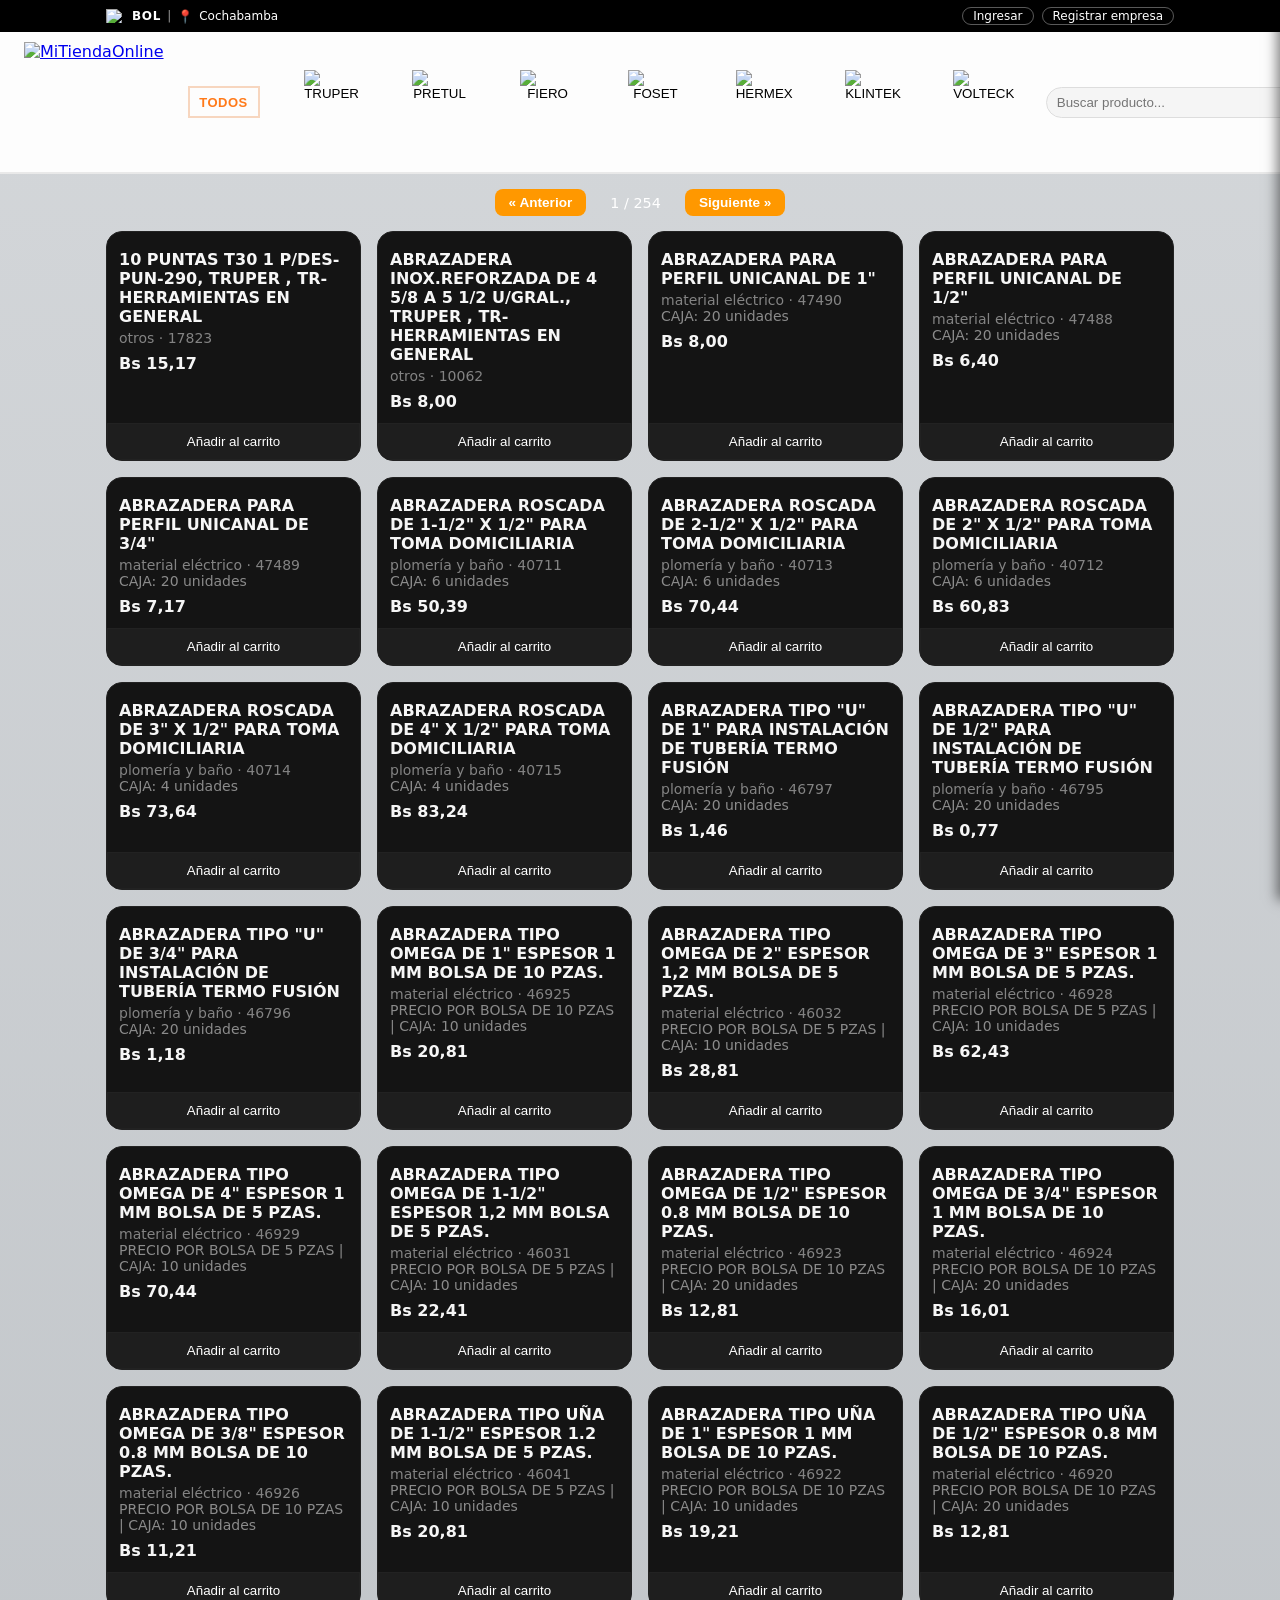
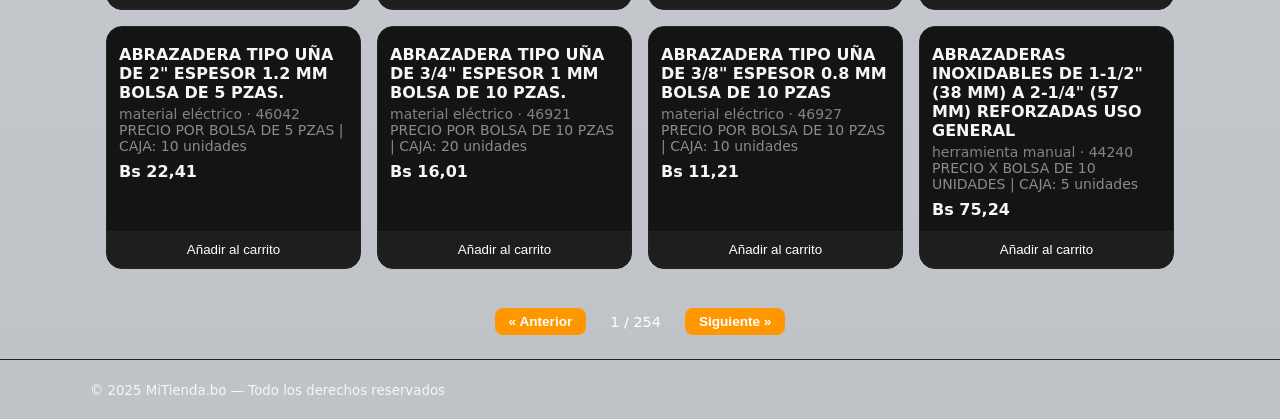
==== index.html @ e1d3b7d8 "Subida inicial sin inventario de fotos" ====
<!DOCTYPE html>
<html lang="es">
<head>
  <meta charset="utf-8" />
  <meta name="viewport" content="width=device-width, initial-scale=1" />
  <title>Tienda Bolivia — Prendas</title>
  <meta name="description" content="Vende tus prendas en Bolivia con pago por QR." />
<link rel="stylesheet" href="styles.css" />

<!-- Leaflet CSS & JS (antes que app.js) -->
<link
  rel="stylesheet"
  href="https://unpkg.com/leaflet@1.9.4/dist/leaflet.css"
/>
<script
  src="https://unpkg.com/leaflet@1.9.4/dist/leaflet.js"
  defer
></script>

<!-- QR primero, luego tu app -->
<script src="https://cdn.jsdelivr.net/npm/qrcodejs2@0.0.2/qrcode.min.js" defer></script>

<script src="productos.js" defer></script>

<script src="app.js" defer></script>

</head>
<body>
<!-- ========== MODAL DE PRODUCTO ========== -->
<dialog id="productModal" class="modal product-modal">
  <form method="dialog" class="product-detail">

    <!-- GALERÍA (IZQUIERDA) -->
    <div class="gallery">
      <button type="button" class="nav prev" id="gPrev">‹</button>
      <img id="gMain" src="" alt="Producto">
      <button type="button" class="nav next" id="gNext">›</button>
      <div id="gThumbs" class="thumbs"></div>
    </div>

    <!-- METADATA (DERECHA) -->
    <div class="meta">
      <h3 id="pdTitle"></h3>
      <div class="pd-price" id="pdPrice"></div>
      <p class="pd-desc" id="pdDesc"></p>

      <!-- AQUI IRÁ EL TEXTO DE LA FICHA (JSON) -->
      <div id="pdSpecs" class="pd-specs"></div>

      <!-- Botón oculto de ficha PDF -->
      <div id="pdDatasheetRow" class="datasheet-row" style="display:none !important;">
        <button id="pdDatasheet" class="btn" type="button" style="display:none !important;">
          Ver ficha técnica (PDF)
        </button>
      </div>

      <div class="cta-row">
        <button id="pdAdd" type="button" class="btn">Añadir al carrito</button>
        <button class="btn outline">Cerrar</button>
      </div>
    </div>

  </form>
</dialog>

<!-- ================================================================ -->

   <!-- BARRA NEGRA SUPERIOR TIPO NEW BALANCE -->
    <div class="promo-bar">
    <div class="promo-inner">
      <div class="promo-left">
        <img src="img/bo.png" alt="Bandera de Bolivia" class="promo-flag-header">
        <span class="promo-country">BOL</span>
        <span class="promo-separator">|</span>
        <span class="promo-icon">📍</span>
        <span class="promo-location">Cochabamba</span>
      </div>

      <!-- NUEVO: controles de sesión para empresas -->
      <div class="promo-right">
        <a href="login.html" class="promo-link" id="promoLoginLink">Ingresar</a>
        <a href="registro_empresa.html" class="promo-link" id="promoRegisterLink">Registrar empresa</a>
        <button type="button" class="promo-link" id="promoLogoutBtn" style="display:none;">
          Cerrar sesión
        </button>
      </div>
    </div>
  </div>


<header class="topbar">
  <div class="wrap header-main">
    <!-- LOGO IZQUIERDA -->
    <a href="inicio.html" class="brand-logo">
  <img src="img/logos/logo_empresa.png" alt="MiTiendaOnline">
</a>


    <!-- FILA DE BOTONES: TODOS + MARCAS (CENTRO) -->
    <nav class="brand-row" aria-label="Filtrar por marca">
      <button class="brand-badge is-active" data-brand="">TODOS</button>

      <button class="brand-badge" data-brand="truper">
        <img src="img/logos/brand_truper.png" alt="TRUPER">
      </button>
      <button class="brand-badge" data-brand="pretul">
        <img src="img/logos/brand_pretul.png" alt="PRETUL">
      </button>
      <button class="brand-badge" data-brand="fiero">
        <img src="img/logos/brand_fiero.png" alt="FIERO">
      </button>
      <button class="brand-badge" data-brand="foset">
        <img src="img/logos/brand_foset.png" alt="FOSET">
      </button>
      <button class="brand-badge" data-brand="hermex">
        <img src="img/logos/brand_hermex.png" alt="HERMEX">
      </button>
      <button class="brand-badge" data-brand="klintek">
        <img src="img/logos/brand_klintek.png" alt="KLINTEK">
      </button>
      <button class="brand-badge" data-brand="volteck">
        <img src="img/logos/brand_volteck.png" alt="VOLTECK">
      </button>
    </nav>

    <!-- BUSCADOR + CARRITO DERECHA -->
    <div class="actions">
      <input
        id="search"
        type="search"
        placeholder="Buscar producto..."
        aria-label="Buscar producto"
      />
      <button id="cartBtn" class="cart-btn" aria-label="Abrir carrito">
        🛒 <span id="cartCount">0</span>
      </button>
    </div>
  </div>

  <!-- Botón móvil para abrir las marcas (lo dejamos igual) -->
  <div class="brand-mobile">
    <button
      id="brandToggle"
      class="brand-toggle"
      aria-haspopup="dialog"
      aria-controls="brandSheet"
    >
      Marcas
    </button>
  </div>
</header>








  <main class="wrap">
    <!--<section class="filters">
  <select id="filterCategory">
  <option value="">Categorías</option>
  <option value="material eléctrico">Material eléctrico</option>
  <option value="plomería y baño">Plomería y baño</option>
  <option value="cerrajería">Cerrajería</option>
  <option value="limpieza">Limpieza</option>
  <option value="herramienta manual">Herramienta manual</option>
  <option value="corte y abrasivos">Corte y abrasivos</option>
  <option value="automotriz">Automotriz</option>
  <option value="jardinería">Jardinería</option>
  <option value="pesca">Pesca</option>
  <option value="ropa">Ropa</option>
  <option value="seguridad industrial">Seguridad industrial</option>
  <option value="cajas y organizadores">Cajas y organizadores</option>
  <option value="otros">Otros</option>
</select>





  <select id="filterSort">
    <option value="pop">Más populares</option>
    <option value="price-asc">Precio: bajo a alto</option>
    <option value="price-desc">Precio: alto a bajo</option>
  </select>

  <button id="btnPromos" class="promo-btn">Ofertas limitadas</button>
</section>-->

<!-- PAGINACIÓN -->
<div class="pager">
  <button id="prevPage" type="button" class="btn tiny">&laquo; Anterior</button>
  <span id="pageInfo" class="pager-info">1 / 1</span>
  <button id="nextPage" type="button" class="btn tiny">Siguiente &raquo;</button>
</div>
<!-- FIN PAGINACIÓN -->

    <section id="grid" class="grid" aria-live="polite" aria-busy="false"><!-- JS render --></section>
  </main>

<!-- PAGINACIÓN INFERIOR -->
<div class="pager bottom-pager">
  <button id="prevPageBottom" type="button" class="btn tiny">&laquo; Anterior</button>
  <span id="pageInfoBottom" class="pager-info">1 / 1</span>
  <button id="nextPageBottom" type="button" class="btn tiny">Siguiente &raquo;</button>
</div>


  <!-- Carrito -->
  <aside id="cartPanel" class="cart" aria-hidden="true">
    <div class="cart-header">
      <h2>Tu carrito</h2>
      <button id="closeCart" aria-label="Cerrar carrito">✕</button>
    </div>
    <div id="cartItems" class="cart-items"></div>
    <div class="cart-footer">
      <div class="total">
        <span>Total</span>
        <strong id="cartTotal">Bs 0.00</strong>
      </div>
      <button id="checkoutBtn" class="btn">Continuar</button>
    </div>
  </aside>

  <!-- Modal de Detalle de Producto -->
<dialog id="checkoutModal" class="modal">
  <form method="dialog" class="checkout" id="checkoutForm">
    <h3>Datos de envío</h3>

    <div class="grid2">
      <label>Nombre
        <input id="c_name" placeholder="Juan" />
      </label>
      <label>Apellidos
        <input id="c_lastname" placeholder="Gonzales Pinto" />
      </label>
    </div>

    <div class="grid2">
      <label>Departamento
        <select id="c_city">
          <option value="La Paz">La Paz</option>
          <option value="Cochabamba">Cochabamba</option>
          <option value="Santa Cruz">Santa Cruz</option>
          <option value="Oruro">Oruro</option>
          <option value="Potosí">Potosí</option>
          <option value="Chuquisaca">Chuquisaca</option>
        </select>
      </label>
      <label>Tipo de vivienda
        <select id="c_type">
          <option value="Casa">Casa</option>
          <option value="Departamento">Departamento</option>
        </select>
      </label>
    </div>

    <div class="grid2">
      <label>Número / Piso / Referencia
        <input id="c_number" placeholder="Ej: Casa 12 o Piso 3" />
      </label>
      <label>Teléfono (WhatsApp)
        <input id="c_phone" placeholder="Ej: 76543210" />
      </label>
    </div>

    <label>Dirección detallada
      <input id="c_address" placeholder="Ej: Calle Sucre 123, Zona Central" />
    </label>

    <label>Notas adicionales
      <textarea id="c_notes" rows="2" placeholder="Referencia, horario, etc."></textarea>
    </label>

    <h3>Entrega y pago</h3>

<div class="pay-grid">
  <!-- Cuadro 1: Mapa -->
  <div class="pay-card">
    <div class="pay-card-header">
      <strong>Ubicación</strong>
      <button id="useMyLocation" type="button" class="btn tiny">📍 Usar mi ubicación</button>
    </div>
    <div id="map" class="map-box"></div>
    <small class="muted">Mueve el marcador para ajustar tu ubicación.</small>
  </div>

  <!-- Cuadro 2: QR -->
    <div class="pay-card">
    <div class="pay-card-header">
      <strong>Pago por QR</strong>
    </div>
    <div id="qrcode" class="qrcode center"></div>

    <!-- Total original (se mantiene) -->
    <div class="total confirm">
      <span>Total a pagar</span>
      <strong id="checkoutTotal">Bs 0.00</strong>
    </div>

    <!-- NUEVO: resumen de precios -->
    <div id="checkoutBreakdown" class="checkout-info">
      <div class="line">
        <span>Subtotal:</span>
        <span id="checkoutSubtotal">Bs 0.00</span>
      </div>
      <div class="line" id="checkoutDiscountRow" style="display:none;">
        <span>Descuento empresa:</span>
        <span id="checkoutDiscountText">—</span>
      </div>
      <div class="line total-final">
        <span>Total con descuento:</span>
        <span id="checkoutTotalFinal">Bs 0.00</span>
      </div>
    </div>
  </div>

</div>


    <div class="cta-row">
      <button id="sendWhatsApp" class="btn outline" type="button">Enviar comprobante por WhatsApp</button>
      <button id="closeCheckout" class="btn" type="button">Cerrar</button>
    </div>
  </form>
</dialog>


  <footer class="footer">
    <div class="wrap">
      <small>© 2025 MiTienda.bo — Todo los derechos reservados</small>
    </div>
  </footer>

<!-- Hoja móvil con las marcas -->
<div id="brandSheet" class="brand-sheet" aria-hidden="true">
  <div class="sheet-panel" role="dialog" aria-label="Filtrar por marcas">
    <div class="sheet-header">
      <strong>Marcas</strong>
      <button id="closeBrands" class="icon-btn" aria-label="Cerrar">✕</button>
    </div>

    <div class="sheet-brands">
      <button class="brand-badge is-active" data-brand="">Todos</button>
      <button class="brand-badge" data-brand="truper"><img src="img/logos/brand_truper.png" alt="TRUPER"></button>
      <button class="brand-badge" data-brand="pretul"><img src="img/logos/brand_pretul.png" alt="PRETUL"></button>
      <button class="brand-badge" data-brand="fiero"><img src="img/logos/brand_fiero.png" alt="FIERO"></button>
      <button class="brand-badge" data-brand="foset"><img src="img/logos/brand_foset.png" alt="FOSET"></button>
      <button class="brand-badge" data-brand="hermex"><img src="img/logos/brand_hermex.png" alt="HERMEX"></button>
      <button class="brand-badge" data-brand="klintek"><img src="img/logos/brand_klintek.png" alt="Klintek"></button>
      <button class="brand-badge" data-brand="volteck"><img src="img/logos/brand_volteck.png" alt="VOLTECK"></button>
    </div>

    <button id="closeBrands2" class="btn outline block">Cerrar</button>
  </div>
</div>


</body>
</html>
---- styles.css ----
:root{
  --bg:#0c0c0c; --fg:#f6f6f6; --muted:#b3b3b3; --card:#141414; --line:#222;
  --brand:#e11d48; --ok:#10b981;
}
*{box-sizing:border-box}
html,
body {
  margin: 0;
  padding: 0;
  font-family: Inter, system-ui, Segoe UI, Roboto, Arial, sans-serif;
  color: var(--fg);
}

body {
  background: linear-gradient(180deg, #D4D7DA, #BFC3C7);
}

img{max-width:100%;display:block}
.wrap{max-width:1100px;margin-inline:auto;padding:0 16px}

/* Topbar */
.topbar{position:sticky;top:0;background:#8e2a21;backdrop-filter:blur(8px);border-bottom:1px solid var(--line);z-index:30}
.topbar .wrap{display:flex;align-items:center;gap:16px;padding:12px 0}
/* ===== LOGO PRINCIPAL (MiTiendaOnline) ===== */
.logo {
  display: flex;
  align-items: center;
  justify-content: flex-start;   /* 👉 que se quede a la izquierda */
  height: 70px;
  padding: 4px 8px;
  margin-right: 24px;            /* 👉 espacio entre logo y botón "Todos" */
}

/* BARRA NEGRA SUPERIOR (tipo New Balance) */
.promo-bar{
  background:#000;
  color:#fff;
  width:100%;
}
/* Franja blanca tipo New Balance */
.main-header-bar {
  background: #ffffff;
  border-bottom: 1px solid rgba(0, 0, 0, 0.08);
}

.header-main {
  display: flex;
  align-items: center;
  justify-content: space-between;
  gap: 24px;
  padding: 8px 0;
}


.promo-inner{
  max-width:1100px;        /* igual ancho que el contenido */
  margin-inline:auto;
  padding:0 16px;          /* mismo padding lateral */
  height:32px;             /* grosor finito de la barra */
  display:flex;
  align-items:center;
  justify-content:flex-start; /* texto a la izquierda en escritorio */
  gap:8px;
  font-size:12px;
}

.promo-left{
  display:flex;
  align-items:center;
  gap:6px;
  margin-right: auto; /* NUEVO: empuja la derecha al borde */
}

.promo-right{
  display:flex;
  align-items:center;
  gap:10px;
  margin-left:auto; /* empuja a la derecha */
}

.promo-link{
  font-size:10px;
  text-decoration:none;
  color:#f5f5f5;
  border:1px solid rgba(255,255,255,0.4);
  padding:4px 10px;
  border-radius:999px;
  line-height:1;
  white-space:nowrap;
}

.promo-link:hover{
  background:#ffffff;
  color:#000000;
}

.promo-link-primary{
  background:#ffffff;
  color:#000000;
  font-weight:600;
}


/* banderita del header */
.promo-flag-header{
  width:20px;
  height:14px;
  object-fit:cover;
  display:block;
}

.promo-country{
  font-weight:600;
  letter-spacing:0.06em;
}

.promo-separator{
  opacity:0.6;
}

.promo-icon{
  font-size:13px;
}

.promo-location{
  font-weight:500;
}

/* En móvil centramos el contenido como NB */
@media (max-width:600px){
  .promo-inner{
    justify-content:space-between;
    gap:8px;
  }
}



/* En móvil, centramos el contenido */
@media (max-width:600px){
  .promo-inner{
    justify-content:center;
  }
}


.logo img {
  display: block;
  height: 40px;
  object-fit: contain;
}



/* efecto al pasar el mouse */
.logo img:hover {
  transform: scale(1.05);
  
}

/* ajuste responsive */
@media (max-width: 800px) {
  .logo {
    height: 56px;
  }
}
@media (max-width: 480px) {
  .logo {
    justify-content: center;
    height: 46px;
  }
}

.topbar .wrap {
  padding: 14px 0;
}

.actions input{background:var(--card);border:1px solid var(--line);color:var(--fg);padding:8px 10px;border-radius:8px}
.cart-btn{background:var(--card);border:1px solid var(--line);color:var(--fg);padding:8px 12px;border-radius:10px;cursor:pointer}

/* Filters */
.filters{display:flex;gap:12px;justify-content:flex-end;align-items:center;padding:16px 0}
.filters select{background:var(--card);border:1px solid var(--line);color:var(--fg);padding:8px 10px;border-radius:10px}
/* ===== Filtros responsive (móvil) ===== */
@media (max-width: 600px){
  .filters{
    flex-wrap: wrap;              /* deja que los filtros salten a otra línea */
    justify-content: space-between;
    padding-inline: 8px;
    gap: 8px;
  }

  /* Categorías: ocupa todo el ancho arriba */
  #filterCategory{
    flex: 1 1 100%;
  }

  /* Orden y Ofertas: mitad y mitad abajo */
  #filterSort{
    flex: 1 1 calc(50% - 4px);
  }

  .promo-btn{
    flex: 1 1 calc(50% - 4px);
    text-align: center;
  }
}


/* Grid */
.grid{display:grid;grid-template-columns:repeat(4,1fr);gap:16px;padding-bottom:24px}
.card{background:var(--card);border:1px solid var(--line);border-radius:16px;overflow:hidden;display:flex;flex-direction:column}
.card .info{padding:12px}
.card h3{margin:6px 0 4px;font-size:16px}
.card p{margin:0;color:var(--muted);font-size:14px}
.price{margin-top:8px;font-weight:800}
.card button{margin-top:auto;background:#1e1e1e;border:1px solid var(--line);padding:10px 12px;color:#fff;cursor:pointer}
.card button:hover{filter:brightness(1.1)}

/* Cart */
/* === PANEL DEL CARRITO MEJORADO === */
.cart{
  position: fixed;
  top: 0;                           /* 🔹 empieza arriba */
  right: 0;
  height: 100dvh;                   /* ocupa todo el alto visible */
  width: min(420px, 100%);
  background: #0f0f0f;
  border-left: 1px solid var(--line);
  transform: translateX(100%);
  transition: transform .25s ease;
  display: flex;
  flex-direction: column;
  z-index: 300;
  box-shadow: -3px 0 12px rgba(0,0,0,.5);
}

/* cuando está abierto */
.cart.open{
  transform: translateX(0);
}

/* cabecera del carrito (h2 + botón X) */
.cart-header{
  background: linear-gradient(
    135deg,
    #e2473c 0%,
    #cc3a2a 35%,
    #b63428 70%,
    #a12e25 100%
  );
  border-bottom: 1px solid var(--line);
  padding: 14px 18px;
  display: flex;
  align-items: center;
  justify-content: space-between;
  position: sticky;
  top: 0;
  z-index: 10;
}

/* botón cerrar X */
.cart-header button{
  background: none;
  border: none;
  color: #fff;
  font-size: 22px;
  cursor: pointer;
  line-height: 1;
  transition: color .2s ease;
}
.cart-header button:hover{ color: #e67b2e; }


.cart-items{flex:1;overflow:auto;padding:12px;display:flex;flex-direction:column;gap:12px}
.item{display:grid;grid-template-columns:64px 1fr auto;gap:12px;align-items:center;background:#121212;border:1px solid var(--line);border-radius:12px;padding:8px}
.item img{width:64px;height:64px;object-fit:cover;border-radius:8px}
.item h4{margin:0;font-size:14px}
.qty{display:flex;align-items:center;gap:6px}
.qty button{background:#1f1f1f;border:1px solid var(--line);color:#fff;padding:4px 8px;border-radius:6px;cursor:pointer}
.cart-footer{padding:16px;border-top:1px solid var(--line);display:grid;gap:12px}
.total{display:flex;justify-content:space-between;align-items:center}
.btn{background:var(--brand);color:#fff;border:none;border-radius:10px;padding:10px 14px;cursor:pointer}
.btn.outline{background:transparent;border:1px solid var(--line)}
.modal{border:none;border-radius:16px;padding:0;max-width:1200px;width:96vw}
.checkout{background:#0f0f0f;border:1px solid var(--line);border-radius:16px;padding:16px;display:grid;gap:12px}
.checkout input, .checkout select, .checkout textarea{width:100%;background:#141414;border:1px solid var(--line);color:#fff;padding:10px;border-radius:8px}
.grid2{display:grid;grid-template-columns:1fr 1fr;gap:12px}
.qrcode{background:#fff;padding:8px;border-radius:8px;display:inline-block}
.cta-row{display:flex;gap:12px;justify-content:flex-end}
.footer{border-top:1px solid var(--line);margin-top:24px}
.footer .wrap{padding:20px 0}

/* Responsive */
@media (max-width: 900px){
  .grid{grid-template-columns:repeat(2,1fr)}
  .grid2{grid-template-columns:1fr}
}
@media (max-width: 600px){
  .actions input{display:none}
  .grid{grid-template-columns:1fr}
}

/* ===== Modal de producto ===== */
.product-modal .product-detail{
  display:grid; gap:16px; grid-template-columns:1.2fr .8fr;
  background: linear-gradient(
    135deg,
    #e2473c 0%,
    #cc3a2a 35%,
    #b63428 70%,
    #a12e25 100%
  );border:1px solid var(--line);border-radius:16px;padding:16px;
}
.gallery{position:relative;background: linear-gradient(180deg, #D4D7DA, #BFC3C7);; border:1px solid var(--line); border-radius:12px; padding:8px; display:grid; gap:8px}
.gallery img{width:100%; height:min(64vh,560px); object-fit:contain; background: linear-gradient(180deg, #D4D7DA, #BFC3C7);; border-radius:8px}
.gallery .nav{position:absolute; top:50%; transform:translateY(-50%); background:#0008; border:1px solid var(--line); color:#fff; padding:6px 10px; border-radius:8px; cursor:pointer}
.gallery .prev{left:8px}
.gallery .next{right:8px}
.thumbs{display:flex; gap:8px; overflow:auto}
.thumbs img{width:72px; height:72px; object-fit:cover; border:2px solid transparent; border-radius:8px; cursor:pointer; background:#000}
.thumbs img.active{border-color:var(--brand)}

.meta{display:grid; gap:12px}
.pd-price{font-weight:800; font-size:18px}
.pd-desc{color:var(--muted)}
.opts{display:grid; grid-template-columns:1fr 1fr; gap:12px}
.opts select{background:#141414;border:1px solid var(--line);color:#fff;padding:10px;border-radius:8px}
/* Botón de ficha técnica en el modal */
.datasheet-row {
  margin-top: 4px;
}

.datasheet-row .btn {
  width: 100%;
  font-size: 14px;
  text-align: center;
}


@media (max-width: 900px){
  .product-modal .product-detail{grid-template-columns:1fr}
}
.checkout input::placeholder,
.checkout textarea::placeholder {
  color: #888;
  opacity: 0.8;
}

.checkout select {
  background-color: #141414;
  border: 1px solid var(--line);
  color: #fff;
}

/* Layout QR + Mapa */
.pay-grid{
  display:grid;
  grid-template-columns:1fr 1fr;
  gap:16px;
}
.pay-card{
  background:#111;
  border:1px solid var(--line);
  border-radius:12px;
  padding:12px;
  display:grid;
  gap:10px;
}
.pay-card-header{
  display:flex;
  justify-content:space-between;
  align-items:center;
}
.map-box{
  height:260px;         /* cuadrado/rectángulo compacto */
  border-radius:10px;
  border:1px solid #333;
  overflow:hidden;
}
.qrcode.center{
  display:flex;
  align-items:center;
  justify-content:center;
  min-height:260px;     /* mismo alto que el mapa */
  background:#fff;
  border-radius:10px;
}
.btn.tiny{
  padding:6px 10px;
  border-radius:8px;
  background:#1f1f1f;
  border:1px solid var(--line);
  color:#fff;
  cursor:pointer;
}
.muted{ color:#999; font-size:12px; }

@media (max-width: 900px){
  .pay-grid{ grid-template-columns:1fr; }
  .qrcode.center{ min-height:220px; }
  .map-box{ height:220px; }
}

/* Fila de marcas (desktop) */
.brand-row {
  display: flex;
  align-items: center;
  gap: 10px;
  flex: 1;
  justify-content: center;
  flex-wrap: nowrap;
}

.brand-badge {
  display: inline-flex;
  align-items: center;
  justify-content: center;
  padding: 4px 10px;
  border-radius: 999px;
  background: #ffffff;
  border: 1px solid transparent;
  cursor: pointer;
  transition: all 0.15s ease;
  min-width: 72px;
  height: 32px;
}

/*.brand-badge img {
  display: block;
  max-height: 22px;
}*/

.brand-badge.is-active {
  border-color: #e60026;      /* rojo parecido al de NewBalance */
  box-shadow: 0 0 0 1px rgba(230, 0, 38, 0.4);
}

.brand-badge:hover {
  border-color: rgba(0, 0, 0, 0.15);
}
.brand-badge.is-active {
  border-color: #e67b2e;
  box-shadow: 0 0 0 2px rgba(230,123,46,0.3) inset;
}

/* Logos dentro de los botones */
.brand-badge img {
  height: 40px;
  width: auto;
  object-fit: contain;
  display: block;
}
/* ===== BOTÓN "TODOS" ===== */
.brand-badge[data-brand=""] {
  background: #141414;               /* mismo fondo que los demás */
  color: #ff7a1a;                    /* naranja Truper */
  font-weight: 700;
  font-size: 15px;
  text-transform: uppercase;
  letter-spacing: 0.5px;
}

.brand-badge[data-brand=""]:hover {
  background: #1a1a1a;
  box-shadow: 0 4px 18px rgba(230,123,46,0.25);
  transform: translateY(-1px);
}

.brand-badge[data-brand=""].is-active {
  border-color: #e67b2e;
  box-shadow: 0 0 0 2px rgba(230,123,46,0.3) inset;
}

/* Responsive */
@media (max-width: 900px){
  .brand-badge { height: 52px; padding: 6px 10px; }
  .brand-badge img { height: 36px; }
}
@media (max-width: 600px){
  .brand-badge { height: 48px; min-width: 80px; }
  .brand-badge img { height: 32px; }
}

/* Header layout: separa acciones del logo con una distancia responsiva */
.topbar .wrap{
  display:flex;
  align-items:center;
  column-gap: 12px;                    /* gap base entre elementos */
}

/* Empuja el bloque de acciones y además deja un colchón entre logo y acciones */
.actions{
  margin-left: clamp(28px, 7vw, 140px);/* 🔸 distancia “justa” vs logo (responsive) */
  display:flex;
  align-items:center;
  gap: 10px;
}

/* Tamaño del input para que no “coma” al logo ni al carrito */
.actions input[type="search"]{
  width: clamp(220px, 28vw, 360px);    /* crece según ancho de pantalla */
}

/* Ajuste visual del botón carrito */
.cart-btn{ margin-left: 4px; }

/* En pantallas medianas reducimos un poco el colchón y el input */
@media (max-width: 1024px){
  .actions{ margin-left: clamp(20px, 5vw, 80px); }
  .actions input[type="search"]{ width: clamp(200px, 34vw, 300px); }
}

/* En móviles: pegamos acciones al borde derecho y escondemos el input si hace falta */
@media (max-width: 700px){
  .actions{ margin-left: auto; gap: 8px; }
  .actions input[type="search"]{ width: clamp(160px, 42vw, 240px); }
}
@media (max-width: 520px){
  .actions input[type="search"]{ display:none; } /* opcional: si prefieres mostrarlo, borra esta línea */
}
/* ===== Alinear buscador y carrito con el grid de productos ===== */

/* Empuja las acciones (buscador + carrito) justo hasta la misma línea del grid */
.topbar .wrap {
  display: flex;
  align-items: center;
  justify-content: space-between; /* 🔸 deja logo a la izquierda y acciones alineadas a la derecha */
  max-width: 1100px;              /* mismo ancho que .wrap del grid */
  margin-inline: auto;            /* centra toda la barra */
  padding: 0 16px;
}

/* Ajusta el bloque de acciones */
.actions {
  display: flex;
  align-items: center;
  gap: 10px;
  margin-left: auto;
}

/* Ajusta el input y el carrito */
.actions input[type="search"] {
  width: clamp(240px, 26vw, 340px);
}

.cart-btn {
  margin-left: 4px;
}

/* Reduce márgenes en pantallas medianas */
@media (max-width: 900px) {
  .actions input[type="search"] {
    width: clamp(200px, 34vw, 280px);
  }
}
@media (max-width: 600px) {
  .actions input[type="search"] {
    display: none; /* opcional en móviles */
  }
}
/* Altura del bloque superior (logo + acciones) */
:root { --topbar-h: 76px; }

/* Mantén el header pegado arriba */
.topbar { position: sticky; top: 0; z-index: 50; }

/* SOLO en teléfono: marcas sticky debajo del header */
@media (max-width: 700px){
  .brand-row{
    position: sticky;
    top: var(--topbar-h);   /* se pega justo debajo del logo */
    z-index: 49;
    background: #0c0c0c;    /* mismo fondo para tapar contenido al hacer scroll */
    border-bottom: 1px solid var(--line);
  }
}
/* Mostrar el input en móvil y que no se rompa el layout */
@media (max-width: 700px){
  .actions{
    gap: 8px;
  }
  .actions input[type="search"]{
    display: block !important;   /* anula cualquier display:none anterior */
    width: min(60vw, 320px);     /* ancho cómodo en móvil */
  }
}

/* Muy chico: que quepa junto al carrito */
@media (max-width: 520px){
  .actions input[type="search"]{
    width: calc(100vw - 120px);  /* deja espacio al botón del carrito */
    max-width: 360px;
  }
}
/* Igualar el ancho del header al del contenido principal */
.topbar .wrap{
  max-width: 1100px;     /* el mismo que usas en .wrap del main */
  margin-inline: auto;
  padding: 0 16px;
  display: flex;
  align-items: center;
  justify-content: space-between; /* logo izq / acciones der */
}

/* === FIX MOBILE HEADER === */
.topbar {
  position: sticky;
  top: 0;
  z-index: 50;
}



/* Mantiene la fila de marcas fija al hacer scroll */
.brand-row {
  position: sticky;
  top: 96px; /* altura aproximada del logo y barra superior */
  z-index: 90;
  background: #8e2a21;
  border-bottom: 1px solid var(--line);
}

/* BUSCADOR visible en móvil (reaparece) */
@media (max-width: 700px) {
  .actions input[type="search"] {
    display: block !important;
    width: 55vw; /* ancho flexible */
  }
  .actions {
    margin-left: auto;
    gap: 8px;
  }
  .cart-btn {
    margin-left: 2px;
  }
}

/* Ajuste para que no tape contenido */
main {
  scroll-margin-top: 130px; /* deja espacio cuando navegas anclas o haces scroll */
}
/* Botón móvil "Marcas" */
.brand-mobile { display:none; border-bottom:1px solid var(--line); background:#0c0c0c; }
.brand-toggle {
  display:none;
  width: min(560px, 92vw);
  margin: 10px auto 12px;
  background:#141414;
  border:1px solid var(--line);
  color:#fff;
  padding:10px 14px;
  border-radius:12px;
  font-weight:700;
  letter-spacing:.3px;
}

/* En móvil: ocultar la fila sticky y mostrar el botón */
@media (max-width:700px){
  .brand-row{ display:none !important; } /* ya no queda fija */
  .brand-mobile{ display:block; }
  .brand-toggle{ display:block; }
}

/* Hoja móvil para marcas */
.brand-sheet{
  position:fixed; inset:0;
  background: rgba(0,0,0,.45);
  display:none; /* se muestra con .open */
  align-items:flex-end; /* tipo bottom-sheet */
  z-index: 110;
}
.brand-sheet.open{ display:flex; }
.brand-sheet[aria-hidden="true"]{ display:none; }

.sheet-panel{
  width:100%;
  background:#0f0f0f;
  border-top-left-radius:16px;
  border-top-right-radius:16px;
  border-top:1px solid var(--line);
  padding:12px 12px 16px;
  box-shadow: 0 -10px 30px rgba(0,0,0,.45);
}

.sheet-header{
  display:flex; align-items:center; justify-content:space-between;
  padding:4px 2px 10px; border-bottom:1px solid var(--line);
}
.icon-btn{
  background:#1a1a1a; border:1px solid var(--line); color:#fff;
  padding:6px 10px; border-radius:8px; cursor:pointer;
}

.sheet-brands{
  display:grid;
  grid-template-columns: repeat(2, 1fr);
  gap:12px;
  padding:12px 2px 4px;
}
@media (min-width:430px) and (max-width:700px){
  .sheet-brands{ grid-template-columns: repeat(3, 1fr); }
}

/* Que los badges en la hoja ocupen todo el ancho de su celda */
/* Botones dentro de la hoja de marcas (modal móvil) */
.sheet-brands .brand-badge {
  width: 100%;
  min-width: 0;
  height: auto;                 /* que crezca según el logo */
  padding: 6px 4px;
  display: flex;
  align-items: center;
  justify-content: center;
  overflow: visible;            /* nada se corta */
}

/* Logos dentro de los botones de la hoja */
.sheet-brands .brand-badge img {
  display: block;
  max-width: 100%;              /* cabe dentro del botón */
  height: auto;
  max-height: 56px;             /* puedes subir/bajar este número */
  object-fit: contain;
}


.btn.block{ width:100%; margin-top:10px; }

/* Botón móvil "Marcas" */
.brand-mobile { display:none; border-bottom:1px solid var(--line); background: linear-gradient(
    135deg,
    #e2473c 0%,
    #cc3a2a 35%,
    #b63428 70%,
    #a12e25 100%
  ); }
.brand-toggle {
  display:none;
  width: min(560px, 92vw);
  margin: 10px auto 12px;
  background:#141414;
  border:1px solid var(--line);
  color:#fff;
  padding:10px 14px;
  border-radius:12px;
  font-weight:700;
  letter-spacing:.3px;
}

/* En móvil: ocultar la fila sticky y mostrar el botón */
@media (max-width:700px){
  .brand-row{ display:none !important; }
  .brand-mobile{ display:block; }
  .brand-toggle{ display:block; }
}

/* Hoja móvil para marcas (bottom sheet) */
.brand-sheet{
  position:fixed; inset:0;
  background: rgba(0,0,0,.45);
  display:none;            /* visible con .open */
  align-items:flex-end;
  z-index: 110;
}
.brand-sheet.open{ display:flex; }
.brand-sheet[aria-hidden="true"]{ display:none; }

.sheet-panel{
  width:100%;
  background:#0f0f0f;
  border-top-left-radius:16px;
  border-top-right-radius:16px;
  border-top:1px solid var(--line);
  padding:12px 12px 16px;
  box-shadow: 0 -10px 30px rgba(0,0,0,.45);
}
.sheet-header{
  display:flex; align-items:center; justify-content:space-between;
  padding:4px 2px 10px; border-bottom:1px solid var(--line);
}
.icon-btn{
  background:#1a1a1a; border:1px solid var(--line); color:#fff;
  padding:6px 10px; border-radius:8px; cursor:pointer;
}

.sheet-brands{
  display:grid;
  grid-template-columns: repeat(2, 1fr);
  gap:12px;
  padding:12px 2px 4px;
}
@media (min-width:430px) and (max-width:700px){
  .sheet-brands{ grid-template-columns: repeat(3, 1fr); }
}


.card {
  position: relative;
}

.promo-flag {
  position: absolute;
  top: 8px;
  left: 8px;
  background: #ff1744;
  color: #fff;
  padding: 3px 8px;
  font-size: 11px;
  font-weight: 700;
  border-radius: 4px;
  z-index: 5;
}

.price-row {
  display: flex;
  align-items: baseline;
  gap: 6px;
}

.price-old {
  font-size: 13px;
  text-decoration: line-through;
  opacity: 0.6;
}

.meta-line {
  font-size: 12px;
  opacity: 0.7;
}

.sale-label {
  font-size: 12px;
  opacity: 0.75;
}

/* Paginación */
.pager{
  display:flex;
  align-items:center;
  justify-content:center;
  gap:12px;
  margin:0 auto 12px;
}

.pager-info{
  font-size:0.9rem;
  color:var(--muted, #ccc);
}

.pager .btn.tiny{
  padding:4px 10px;
  font-size:0.8rem;
}

/* Paginación responsive */
@media (max-width:600px){
  .pager{
    padding-inline:8px;
    gap:8px;
  }
  .pager-info{
    min-width:80px;
    text-align:center;
  }
}

/* PAGINACIÓN */
.pager{
  display:flex;
  align-items:center;
  justify-content:center;
  gap:14px;
  margin:15px auto;
}

.pager .btn.tiny{
  padding:6px 14px;
  font-size:0.85rem;
  background:#ff9800;        /* 🔶 NARANJA TRUPER */
  color:#ffffff;             /* ⬜ BLANCO BRILLANTE */
  border:none;
  border-radius:8px;
  cursor:pointer;
  font-weight:600;
}

.pager .btn.tiny:hover{
  background:#ffa726;        /* tono más claro al pasar */
}

.pager-info{
  font-size:0.9rem;
  color:#ffffff;
  padding:2px 10px;
}

/* Paginación responsive */
@media(max-width:600px){
  .pager{
    gap:10px;
  }
  .pager .btn.tiny{
    padding:6px 10px;
    font-size:0.8rem;
  }
}

/* === BARRA PRINCIPAL TIPO NEW BALANCE (FONDO CLARO) === */

/* El header completo con fondo claro, como New Balance */
.topbar {
  background: #fdfdfd !important;  /* blanco hueso */
  backdrop-filter: none;
}


/* Fondo claro para la fila del logo + buscador + carrito */
.topbar .wrap {
  background: #fdfdfd;                 /* blanco hueso */
  border-bottom: 1px solid rgba(0,0,0,0.08);
}

/* Fondo claro para la fila de marcas (que antes se veía rojo) */
.brand-row {
  background: #fdfdfd !important;
}
/* =======================
   HEADER ESTILO NEW BALANCE
   (override, no borrar nada de arriba)
   ======================= */

/* El header completo es sticky y columna:
   1) barra negra (si la tienes)
   2) barra blanca con logo + buscador + carrito
   3) fila de marcas */
header.topbar {
  position: sticky;
  top: 0;
  z-index: 200;
  display: flex;
  flex-direction: column;
  background: #fdfdfd;              /* blanco hueso */
  border-bottom: 1px solid rgba(0,0,0,0.06);
}

/* Contenedor horizontal del logo + buscador + carrito */
header.topbar > .wrap {
  max-width: 1200px;
  margin: 0 auto;
  padding: 10px 24px;
  display: flex;
  align-items: center;
  justify-content: space-between;
  gap: 16px;
}

/* Logo MiTiendaOnline */
header.topbar .logo {
  display: flex;
  align-items: center;
}

header.topbar .logo img {
  height: 40px;
  display: block;
}

/* Buscador + carrito claros sobre fondo blanco */
header.topbar .actions {
  display: flex;
  align-items: center;
  gap: 10px;
}

header.topbar .actions input[type="search"] {
  background: #f5f5f5;
  border: 1px solid #ddd;
  color: #111;
  padding: 7px 10px;
  border-radius: 8px;
  min-width: 220px;
}

header.topbar .cart-btn {
  background: #f5f5f5;
  border: 1px solid #ddd;
  color: #111;
  padding: 7px 12px;
  border-radius: 10px;
  cursor: pointer;
  font-weight: 600;
}

/* ===== Fila de marcas (sobre blanco) ===== */
.brand-row {
  background: #fdfdfd;
  border-top: 1px solid rgba(0, 0, 0, 0.05);
  border-bottom: 1px solid rgba(0, 0, 0, 0.06);

  /* altura y aire como New Balance */
  padding: 16px 48px;

  /* ocupa TODO el ancho disponible entre logo y buscador */
  display: flex;
  align-items: center;
  justify-content: center;
  gap: 32px;          /* más separación entre logos */
  flex: 1 1 auto;     /* 🔸 se estira dentro del header */

  overflow-x: visible; /* sin scroll horizontal */
}

/* Botones de marca sin cajas negras */
.brand-badge {
  background: transparent;
  border: none;
  padding: 4px 10px;
  border-radius: 0;
  display: inline-flex;
  align-items: center;
  justify-content: center;
  cursor: pointer;
}

/* Logos GRANDES tipo New Balance */
.brand-badge img {
  display: block;
  height: 56px;      /* 🔸 aquí se agrandan de verdad */
  object-fit: contain;
}


/* Marca seleccionada: subrayado rojo tipo New Balance */
.brand-badge.is-active {
  box-shadow: 0 2px 0 #e4002b;
}

/* Botón "Todos" que no tiene imagen */
.brand-badge.is-active:not(:has(img)),
.brand-badge:not(:has(img)) {
  font-weight: 700;
  font-size: 13px;
}

/* ===== Versión móvil ===== */
@media (max-width: 768px) {
  header.topbar > .wrap {
    padding: 8px 12px;
    gap: 8px;
  }

  header.topbar .logo img {
    height: 32px;
  }

  header.topbar .actions input[type="search"] {
    min-width: 0;
    flex: 1;
  }

  .brand-row {
    padding: 10px 12px;
    gap: 18px;
  }

  .brand-badge img {
    height: 36px;   /* un poco más grandes también en móvil */
  }
}
/* ===== HEADER UNA SOLA FILA TIPO NEW BALANCE (DEFINITIVO) ===== */

/* Header general */
header.topbar {
  position: sticky;
  top: 0;
  z-index: 200;
  background: #fdfdfd;                     /* blanco hueso */
  border-bottom: 1px solid rgba(0, 0, 0, 0.08);
}

/* Fila única: logo + marcas + buscador */
header.topbar .wrap.header-main {
  max-width: 1200px;
  margin: 0 auto;
  padding: 10px 24px;
  display: flex;
  align-items: center;
  gap: 24px;
}

/* LOGO IZQUIERDA */
header.topbar .logo {
  display: flex;
  align-items: center;
}

header.topbar .logo img {
  height: 44px;              /* puedes subir a 50 si lo quieres más grande */
  display: block;
  object-fit: contain;
}

/* MARCAS al centro ocupando TODO el espacio */
header.topbar .brand-row {
  flex: 1 1 auto;
  display: flex;
  align-items: center;
  justify-content: center;
  gap: 36px;                 /* separación entre marcas */
  padding: 0;
  margin: 0;
  background: transparent;
  border: none;
  position: static;          /* 🔸 desactiva el sticky viejo que tenías */
}

/* Botones de marca sin cajas raras */
.brand-badge {
  background: transparent;
  border: none;
  padding: 4px 8px;
  display: inline-flex;
  align-items: center;
  justify-content: center;
  cursor: pointer;
}

/* LOGOS GRANDES tipo New Balance */
.brand-badge img {
  height: 64px;              /* 🔸 aquí mandas el tamaño de los logos */
  display: block;
  object-fit: contain;
}

/* Texto "Todos" (no lleva imagen) */
.brand-badge.is-active:not(:has(img)),
.brand-badge:not(:has(img)) {
  font-weight: 700;
  font-size: 13px;
}

/* ACCIONES DERECHA: buscador + carrito */
header.topbar .actions {
  margin-left: auto;
  display: flex;
  align-items: center;
  gap: 10px;
}

header.topbar .actions input[type="search"] {
  background: #f5f5f5;
  border: 1px solid #ddd;
  color: #111;
  padding: 7px 10px;
  border-radius: 999px;
  min-width: 260px;
}

header.topbar .cart-btn {
  background: #f5f5f5;
  border: 1px solid #ddd;
  color: #111;
  padding: 7px 12px;
  border-radius: 999px;
  cursor: pointer;
  font-weight: 600;
}

/* ===== Versión móvil ===== */
@media (max-width: 768px) {
  header.topbar .wrap.header-main {
    padding: 8px 12px;
    gap: 8px;
  }

  header.topbar .logo img {
    height: 32px;
  }

  header.topbar .brand-row {
    gap: 18px;
  }

  .brand-badge img {
    height: 40px;
  }

  header.topbar .actions input[type="search"] {
    min-width: 0;
    flex: 1;
  }
}
/* ===== HEADER UNA SOLA FILA TIPO NEW BALANCE (DEFINITIVO) ===== */

/* Barra blanca debajo de la barra negra */
header.topbar {
  position: sticky;
  top: 0;
  z-index: 200;
  background: #fdfdfd;
  border-bottom: 1px solid rgba(0, 0, 0, 0.08);
}

/* Fila única: logo + marcas + buscador/carrito */
header.topbar .wrap.header-main {
  max-width: 1200px;
  margin: 0 auto;
  padding: 10px 24px;
  display: flex;
  align-items: center;
  gap: 24px;
}

/* LOGO IZQUIERDA */
.brand-logo img {
  height: 44px;              /* sube a 50 si lo quieres más grande */
  display: block;
  object-fit: contain;
}

/* MARCAS CENTRO ocupando TODO el espacio */
header.topbar .brand-row {
  flex: 1 1 auto;
  display: flex;
  align-items: center;
  justify-content: center;
  gap: 36px;
  padding: 0;
  margin: 0;
  background: transparent;
  border: none;
  position: static;          /* quita el sticky viejo */
}

/* Botones de marca sin cajas raras */
.brand-badge {
  background: transparent;
  border: none;
  padding: 4px 8px;
  display: inline-flex;
  align-items: center;
  justify-content: center;
  cursor: pointer;
}

/* LOGOS GRANDES tipo New Balance */
.brand-badge img {
  height: 64px;              /* tamaño de las marcas */
  display: block;
  object-fit: contain;
}

/* Texto "TODOS" (no lleva imagen) */
.brand-badge.is-active:not(:has(img)),
.brand-badge:not(:has(img)) {
  font-weight: 700;
  font-size: 13px;
}

/* Buscador + carrito a la derecha */
header.topbar .actions {
  margin-left: auto;
  display: flex;
  align-items: center;
  gap: 10px;
}

header.topbar .actions input[type="search"] {
  background: #f5f5f5;
  border: 1px solid #ddd;
  color: #111;
  padding: 7px 10px;
  border-radius: 999px;
  min-width: 260px;
}

header.topbar .cart-btn {
  background: #f5f5f5;
  border: 1px solid #ddd;
  color: #111;
  padding: 7px 12px;
  border-radius: 999px;
  cursor: pointer;
  font-weight: 600;
}

/* Versión móvil */
@media (max-width: 768px) {
  header.topbar .wrap.header-main {
    padding: 8px 12px;
    gap: 10px;
  }

  .brand-logo img {
    height: 32px;
  }

  header.topbar .brand-row {
    gap: 18px;
    flex-wrap: wrap;   /* si no caben, salta a otra línea */
  }

  .brand-badge img {
    height: 40px;
  }

  header.topbar .actions input[type="search"] {
    min-width: 0;
    flex: 1;
  }
}
/* ==== FIX VISIBILIDAD LOGO HOME ==== */
.brand-logo {
  display: flex;
  align-items: center;
}

.brand-logo img {
  height: 52px;         /* pon 52 o 56 si lo quieres un poco más grande */
  display: block;
  object-fit: contain;
}
/* ==== FIX TAMAÑO LOGOS DE MARCA (tipo New Balance) ==== */
header.topbar .brand-row .brand-badge img {
  height: 64px;     /* tamaño grande tipo New Balance */
  max-height: none; /* anula el max-height:22px viejo */
}
/* ==== FIX LOGO HOME ESCRITORIO ==== */
header.topbar .brand-logo {
  display: flex;
  align-items: center;
}

header.topbar .brand-logo img {
  height: 52px;          /* sube a 60 si lo quieres más grande */
  width: auto;
  display: block;
  object-fit: contain;
}
/* ==== LOGOS DE MARCA GRANDES EN EL HEADER ==== */
header.topbar .brand-row .brand-badge img {
  height: 64px;       /* tamaño tipo New Balance */
  width: auto;
  display: block;
  object-fit: contain;
}
/* ===== FIX HEADER TIPO NEW BALANCE (FINAL) ===== */

/* Barra blanca: header con una sola fila (logo | marcas | buscador/carrito) */
header.topbar {
  position: sticky;
  top: 0;
  z-index: 200;
  background: #fdfdfd;
  border-bottom: 1px solid rgba(0, 0, 0, 0.08);
}

/* Distribuimos en 3 columnas: logo - marcas - acciones */
header.topbar .wrap.header-main {
  width: 100%;                 /* ocupa todo el ancho de la ventana */
  max-width: none;             /* quita el límite de 1100px */
  margin: 0;                   /* sin margen centrado */
  padding: 10px 24px;          /* espacio desde el borde (ajusta aquí) */
  display: grid;
  grid-template-columns: max-content 1fr max-content; /* logo | marcas | acciones */
  align-items: center;
  column-gap: 24px;
}


/* LOGO IZQUIERDA: lo forzamos a mostrarse siempre */
header.topbar .brand-logo {
  display: flex !important;
  align-items: center;
}

header.topbar .brand-logo img {
  display: block;
  height: 120px;       /* súbelo a 60 si lo quieres más grande */
  width: auto;
  object-fit: contain;
}

/* MARCAS CENTRO */
header.topbar .brand-row {
  display: flex !important;
  align-items: center;
  justify-content: center;
  gap: 36px;
  margin: 0;
  padding: 0;
  background: transparent;
  border: none;
  position: static !important;  /* quita cualquier sticky anterior */
  top: auto;
}

/* Botones de marca sin cajas alrededor */
header.topbar .brand-row .brand-badge {
  background: transparent;
  border: none;
  padding: 4px 8px;
  display: inline-flex;
  align-items: center;
  justify-content: center;
  cursor: pointer;
}

/* Logos de marca grandes */
header.topbar .brand-row .brand-badge img {
  display: block;
  height: 64px;       /* tamaño tipo New Balance */
  width: auto;
  object-fit: contain;
}

/* Texto "TODOS" (sin imagen) */
header.topbar .brand-row .brand-badge:not(:has(img)) {
  font-weight: 700;
  font-size: 13px;
}

/* BUSCADOR + CARRITO DERECHA */
header.topbar .actions {
  margin-left: auto;
  display: flex;
  align-items: center;
  justify-content: flex-end;
  gap: 10px;
}

header.topbar .actions input[type="search"] {
  background: #f5f5f5;
  border: 1px solid #ddd;
  color: #111;
  padding: 7px 10px;
  border-radius: 999px;
  min-width: 260px;
}

header.topbar .cart-btn {
  background: #f5f5f5;
  border: 1px solid #ddd;
  color: #111;
  padding: 7px 12px;
  border-radius: 999px;
  cursor: pointer;
  font-weight: 600;
}

/* ===== Versión móvil ===== */
@media (max-width: 768px) {
  /* Header en 2 columnas: logo | acciones */
  header.topbar .wrap.header-main {
    padding: 8px 10px;
    column-gap: 8px;
    grid-template-columns: auto max-content;  /* logo ocupa el ancho, acciones a la derecha */
  }

  /* Logo un poco más pequeño en móvil */
  header.topbar .brand-logo img {
    height: 80px;
  }

  /* Ocultamos la fila de marcas en el header (ya usas el botón "Marcas" abajo) */
  header.topbar .brand-row {
    display: none !important;
  }
  .brand-mobile {
    display: block;
  }

  /* Buscador + carrito se ajustan sin salirse */
  header.topbar .actions {
    justify-content: flex-end;
    gap: 8px;
  }

  header.topbar .actions input[type="search"] {
    min-width: 0;
    width: 100%;
    max-width: 230px;  /* evita que empuje al carrito fuera de la pantalla */
  }
}

/* ===== FIX TABLET / IPAD ===== */
@media (min-width: 768px) and (max-width: 1100px) {

  /* Quitar el límite de 1100px para todo lo que usa .wrap
     (main, secciones, etc.) en tablet */
  .wrap {
    max-width: none;
    width: 100%;
    margin-inline: 0;
    padding-inline: 16px;
  }

  /* Por si algún otro estilo pisa al main, lo reforzamos */
  main.wrap {
    max-width: none;
    width: 100%;
  }

  /* Grid de 3 columnas que aprovecha todo el ancho */
  .grid {
    grid-template-columns: repeat(3, minmax(0, 1fr));
  }
}
/* =========================
   HERO NAVIDAD (inicio.html)
   ========================== */

.hero-navidad{
  margin-top: 10px;
  margin-bottom: 10px;
  background: #b52d23;            /* rojo tipo navidad / tu página */
  border-radius: 16px;
  overflow: hidden;
  display: grid;
  grid-template-columns: minmax(0, 1.1fr) minmax(0, 1fr);
  align-items: center;
}

/* Columna del texto */
.hero-content{
  padding: 32px 32px 32px 32px;
  color: #fff;
}

.hero-eyebrow{
  margin: 0 0 8px;
  font-size: 14px;
  letter-spacing: 0.18em;
  text-transform: uppercase;
  font-weight: 700;
}

.hero-title{
  margin: 0 0 20px;
  font-size: 32px;
  font-weight: 800;
}

/* Botón del hero: aprovechamos .btn pero lo ponemos negro como NB */
.hero-btn{
  background: #000;
  border-radius: 999px;
  padding: 12px 28px;
  font-weight: 600;
  font-size: 15px;
}

.hero-btn:hover{
  filter: brightness(1.1);
}

/* Columna de la imagen */
.hero-image-wrapper{
  position: relative;
  width: 100%;
  height: 100%;
}

.hero-image{
  width: 100%;
  height: 100%;
  max-height: 420px;
  object-fit: cover;
  display: block;
}

/* ===== Responsivo ===== */

/* Tablets y pantallas medianas: apilamos si se ve muy estrecho */
@media (max-width: 900px){
  .hero-navidad{
    grid-template-columns: 1fr;
  }
  .hero-image-wrapper{
    order: -1;              /* imagen arriba, texto abajo */
  }
  .hero-content{
    padding: 24px 16px;
    text-align: center;
  }
}

/* Móviles: texto un poco más pequeño */
@media (max-width: 600px){
  .hero-title{
    font-size: 24px;
  }
  .hero-eyebrow{
    font-size: 12px;
  }
  .hero-image{
    max-height: 320px;
  }
}
/* HERO TIPO NEW BALANCE EXACTO */
.hero-nb {
  position: relative;
  width: 100vw;
  height: 740px; /* → altura real del hero */
  margin-left: calc(50% - 50vw);
  margin-right: calc(50% - 50vw);
  overflow: hidden;
}

/* Imagen del hero */
.hero-nb-image {
  width: 100%;
  height: 100%;
  object-fit: cover;
  object-position: right bottom; /* → esto es clave */
}

/* Contenido del texto */
.hero-nb-content {
  position: absolute;
  top: 16%; /* → alineación real */
  left: 180px; /* → mismo margen que NB */
  color: white;
  display: flex;
  flex-direction: column;
  gap: 20px;
}

/* Estilos de texto */
.hero-nb-eyebrow {
  font-size: 20px;
  font-weight: 600;
  text-transform: none;
}

.hero-nb-title {
  font-size: 48px;
  font-weight: 700;
  max-width: 400px;
  line-height: 1.1;
}

/* Botón */
.hero-nb-btn {
  background-color: #d50000;
  color: white;
  padding: 14px 28px;
  font-size: 16px;
  border-radius: 6px;
  cursor: pointer;
  border: none;
}

/* MOBILE */
@media (max-width: 768px) {
  .hero-nb {
    height: 420px;
  }

  .hero-nb-content {
    left: 20px;
    top: 65%;
    transform: translateY(-50%);
  }

  .hero-nb-title {
    font-size: 30px;
  }
}
/* ==== EFECTO HOVER BONITO EN LOGOS DE MARCA ==== */
header.topbar .brand-row .brand-badge img {
  transition: transform 0.25s ease, filter 0.25s ease;
}

header.topbar .brand-row .brand-badge:hover img {
  transform: scale(1.12);          /* se agranda un poquito */
  filter: brightness(1.08);        /* un toque más brillante */
}
/* ==== EFECTO HOVER EN LOGO PRINCIPAL ==== */
.brand-logo img {
  transition: transform 0.25s ease, filter 0.25s ease;
}

.brand-logo:hover img {
  transform: scale(1.06);                /* un poco menos que las marcas */
  filter: drop-shadow(0 4px 10px rgba(0,0,0,0.25));
}
/* ===========================
   SECCIÓN NUESTROS PRODUCTOS
   =========================== */

.home-categories{
  padding: 50px 0 70px;
  background: radial-gradient(circle at center, #DCDDDE, #AEB2B6 70%);

}

.home-categories .wrap{
  max-width: 1200px;
  margin: 0 auto;
}

/* layout tipo FABOCE:
   izquierda texto, derecha mosaico */
.home-categories-layout{
  display: grid;
  grid-template-columns: minmax(0, 0.9fr) minmax(0, 2fr);
  gap: 32px;
  align-items: start;
}

/* columna izquierda */
.home-categories-copy{
  text-align: left;
}

.home-categories-title{
  font-size: 30px;
  line-height: 1.2;
  letter-spacing: 0.06em;
  text-transform: uppercase;
  margin: 0 0 10px;
  color: #333;
}

.home-categories-subtitle{
  margin: 0;
  font-size: 15px;
  color: #777;
}

/* mosaico de 5 tarjetas */
.home-categories-grid{
  display: grid;
  gap: 16px;
  grid-template-columns: repeat(3, minmax(0, 1fr));
  grid-auto-rows: 190px;        /* controla la altura base */
}

/* tarjeta grande (la primera) */
.category-card--large{
  grid-row: span 2;             /* ocupa dos filas → alta como el ejemplo */
}

/* TARJETA GENÉRICA */
.category-card{
  position: relative;
  overflow: hidden;
  border-radius: 10px;
  cursor: pointer;
  background: #b52d23 !important;
  text-decoration: none;
}

.category-image{
  position: absolute;
  inset: 0;
}

.category-image img{
  width: 100%;
  height: 100%;
  object-fit: cover;       /* WEB: que llene la tarjeta */
  padding: 0;              /* sin margen en web */
  background: transparent;
  transform: scale(1);
  transition:
    transform 0.6s ease,
    filter 0.6s ease;
}



/* capa oscura */
.category-card::before{
  content: "";
  position: absolute;
  inset: 0;
  background: linear-gradient(
    to bottom,
    rgba(0,0,0,0.05),
    rgba(0,0,0,0.55)
  );
  opacity: 0;
  transition: opacity 0.45s ease;
}

/* texto centrado estilo “MÁRMOLES” */
.category-label{
  position: relative;
  z-index: 1;
  height: 100%;
  display: flex;
  align-items: center;
  justify-content: center;
  text-align: center;
  padding: 16px;
  opacity: 0;
  transform: translateY(10px);
  transition:
    opacity 0.35s ease,
    transform 0.35s ease;
}

.category-label span{
  color: #fff;
  font-size: 18px;
  letter-spacing: 0.24em;
  text-transform: uppercase;
  font-weight: 600;
}

/* EFECTO HOVER (desktop) */
.category-card:hover .category-image img{
  transform: scale(1.08);
  filter: blur(1px) brightness(0.85);
}

.category-card:hover::before{
  opacity: 1;
}

.category-card:hover .category-label{
  opacity: 1;
  transform: translateY(0);
}

/* ===== TABLET ===== */
@media (max-width: 900px){

  .home-categories-layout{
    grid-template-columns: 1fr;
  }

  .home-categories-copy{
    text-align: center;
    margin-bottom: 20px;
  }

  .home-categories-grid{
    grid-template-columns: repeat(2, minmax(0, 1fr));
    grid-auto-rows: 220px;
  }

  .category-card--large{
    grid-row: span 2;
  }

  /* Texto siempre visible en tablet */
  .category-label{
    opacity: 1 !important;
    transform: translateY(0) !important;
  }

  .category-card::before{
    opacity: 1 !important;
  }

  /* TABLET: que no se corten tanto las imágenes */
  .category-image img{
    object-fit: contain;   /* ya no corta */
    padding: 10px;         /* un marco pequeño */
    filter: none !important;
    transform: scale(1) !important;
  }
}
  .category-label{
    align-items: flex-start;       /* texto arriba */
    justify-content: center;
    padding-top: 24px;
  }



/* ===== MÓVIL ===== */
@media (max-width: 600px){

  .home-categories-grid{
    grid-template-columns: 1fr;
    grid-auto-rows: 260px;
  }

  /* Texto siempre visible en móvil */
  .category-label{
    opacity: 1 !important;
    transform: translateY(0) !important;
  }

  .category-card::before{
    opacity: 1 !important;
  }

  /* MÓVIL: imagen completa y centrada */
  .category-image img{
  object-fit: contain;
  padding: 30px;
  background: transparent;
}


  .category-label span{
    font-size: 20px;
    letter-spacing: 0.1em;
  }
}
  .category-label{
    align-items: flex-start;
    justify-content: center;
    padding-top: 32px;
  }

  .category-label span{
    font-size: 18px;
    letter-spacing: 0.14em;
  }

/* ===========================
   SECCIÓN NUESTROS PRODUCTOS ESTRELLA
   =========================== */

.featured-products{
  padding: 50px 0 70px;
  background: #ebcc9dcc;
    /* fondo claro debajo del rojo */
}

.featured-products .wrap{
  max-width: 1100px;
  margin: 0 auto;
}

/* Título centrado arriba */
.featured-header{
  text-align: center;
  margin-bottom: 24px;
}

.featured-title{
  margin: 0 0 6px;
  font-size: 26px;
  letter-spacing: 0.08em;
  text-transform: uppercase;
  color: #222;
}

.featured-subtitle{
  margin: 0;
  font-size: 14px;
  color: #777;
}

/* GRID 2x3 (tarjetas más anchas que altas) */
.featured-grid{
  display: grid;
  gap: 18px;
  grid-template-columns: repeat(3, minmax(0, 1fr));
}

/* Tarjeta base */
.featured-card{
  position: relative;
  overflow: hidden;
  border-radius: 16px;
  cursor: pointer;
  background: #d94f36;                 /* rojo truper suave */
  text-decoration: none;
  aspect-ratio: 4 / 6;                 /* un poco más larga que alta */
  box-shadow: 0 10px 24px rgba(0,0,0,0.12);
}

/* Imagen */
.featured-image{
  position: absolute;
  inset: 0;
}

.featured-image img{
  width: 100%;
  height: 100%;
  object-fit: cover;                   /* en PC llena sin bordes */
  transform: scale(1);
  transition:
    transform 0.6s ease,
    filter 0.6s ease;
}

/* capa oscura gradient */
.featured-card::before{
  content: "";
  position: absolute;
  inset: 0;
  background: linear-gradient(
    to bottom,
    rgba(0,0,0,0.05),
    rgba(0,0,0,0.55)
  );
  opacity: 0;
  transition: opacity 0.4s ease;
}

/* Texto centrado */
.featured-label{
  position: relative;
  z-index: 1;
  height: 100%;
  display: flex;
  align-items: center;
  justify-content: center;
  padding: 10px;
  text-align: center;
  opacity: 0;
  transform: translateY(10px);
  transition:
    opacity 0.35s ease,
    transform 0.35s ease;
}

.featured-label span{
  color: #fff;
  font-size: 16px;
  letter-spacing: 0.18em;
  text-transform: uppercase;
  font-weight: 600;
}

/* HOVER (modo web) */
.featured-card:hover .featured-image img{
  transform: scale(1.06);
  filter: blur(1px) brightness(0.9);
}

.featured-card:hover::before{
  opacity: 1;
}

.featured-card:hover .featured-label{
  opacity: 1;
  transform: translateY(0);
}

/* ========== RESPONSIVE ========== */

/* Tablet: 2 columnas */
@media (max-width: 900px){

  .featured-grid{
    grid-template-columns: repeat(2, minmax(0, 1fr));
  }

  /* Texto siempre visible en tablet Y más arriba */
  .featured-label{
    opacity: 1 !important;
    transform: translateY(0) !important;
    align-items: flex-start;       /* 👉 texto hacia arriba */
    justify-content: center;
    padding-top: 28px !important;  /* 👉 súbelo más o menos según veas */
  }

  .featured-card::before{
    opacity: 1 !important;
  }

  /* Para que no se corten mucho en tablet */
  .featured-image img{
    object-fit: contain !important;
    padding: 12px !important;
    filter: none !important;
    transform: scale(1) !important;
  }

  .featured-card{
    background: linear-gradient(180deg,#ffded4,#ffc9b5);
  }
}

@media (max-width: 900px){

  /* SUBIR EL TEXTO EN TABLET */
  .featured-label{
    padding-top: 30px !important;
  }

  /* REDUCIR TAMAÑO DE LETRA UN POCO */
  .featured-label span{
    font-size: 15px !important;
  }
}


/* Móvil: 1 columna, tarjetas más altas */
@media (max-width: 600px){

  .featured-grid{
    grid-template-columns: 1fr;
  }

  .featured-card{
    aspect-ratio: 4 / 3;
    background: linear-gradient(180deg,#ffded4,#ffc9b5);
  }

  .featured-image img{
    object-fit: contain !important;
    padding: 16px !important;
  }

  /* Texto siempre visible Y más arriba en móvil */
  .featured-label{
    opacity: 1 !important;
    transform: translateY(0) !important;
    align-items: flex-start;       /* 👉 arriba */
    justify-content: center;
    padding-top: 36px;             /* 👉 ajusta a tu gusto (30–40) */
  }

  .featured-card::before{
    opacity: 1 !important;
  }

  .featured-label span{
    font-size: 10px;               /* 👉 un poco más pequeño */
    letter-spacing: 0.002em;
    line-height: 1.25;
  }
}

@media (max-width: 600px){

  /* SUBIR EL TEXTO SOBRE LA IMAGEN */
  .featured-label{
    padding-top: 215px !important;   /* súbelo más o menos según quieras */
  }

  /* REDUCIR UN POCO EL TAMAÑO DE LETRA */
  .featured-label span{
    font-size: 12px !important;   /* antes era 18px */
    line-height: 1.2;
  }
}
 /* ============================
   CAROUSEL PARA ELLAS (FULL WIDTH)
   ============================ */

.ellas-full-carousel {
  padding: 0;              /* sin espacio extra arriba/abajo */
  background: transparent; /* que se vea el fondo rojo del body */
}

.ellas-carousel-wrapper {
  max-width: 1200px;
  margin: 0 auto auto;   /* un poquito de aire abajo, pero sin banda blanca de sección */
  position: relative;
  overflow: hidden;
}


/* El track se mueve horizontalmente */
.ellas-carousel-track {
  display: flex;
  transition: transform 0.45s ease;
}

/* Cada slide ocupa TODO el ancho blanco */
.ellas-slide {
  position: relative;
  flex: 0 0 100%;          /* clave: 100% del ancho visible */
  max-width: 100%;
  aspect-ratio: 10 / 4;    /* ancho 10, alto 4 como pediste */
  border-radius: 24px;
  overflow: hidden;
  box-shadow: 0 22px 45px rgba(0, 0, 0, 0.25);
  background: #d44b26;     /* color de fondo por si la imagen tarda */
}

/* Imagen siempre cubre el contenedor */
.ellas-slide img {
  width: 100%;
  height: 100%;
  object-fit: cover;
  display: block;
  transition: transform 0.4s ease, filter 0.4s ease;
}

/* Capa de texto que aparece al pasar el cursor (PC) */
.ellas-slide-overlay {
  position: absolute;
  inset: 0;
  display: flex;
  align-items: center;
  justify-content: center;
  text-align: center;
  padding: 1.5rem;
  pointer-events: none;

  background: linear-gradient(
    to bottom,
    rgba(0, 0, 0, 0.8),
    rgba(0, 0, 0, 0.2),
    rgba(0, 0, 0, 0)
  );

  opacity: 0;
  transform: translateY(12px);
  transition: opacity 0.35s ease, transform 0.35s ease;
}

.ellas-slide-overlay h3 {
  color: #ffffff;
  font-weight: 700;
  letter-spacing: 0.08em;
  text-transform: uppercase;
  font-size: clamp(1.1rem, 2.2vw, 1.8rem);
}

/* Efecto al pasar el cursor en modo escritorio */
.ellas-slide:hover img {
  filter: brightness(0.55);
  transform: scale(1.03);
}

.ellas-slide:hover .ellas-slide-overlay {
  opacity: 1;
  transform: translateY(0);
}

/* Botones del carrusel */
.ellas-carousel-btn {
  position: absolute;
  top: 50%;
  transform: translateY(-50%);
  width: 40px;
  height: 40px;
  border-radius: 999px;
  border: none;
  background: rgba(0, 0, 0, 0.45);
  color: #fff;
  font-size: 1.6rem;
  display: flex;
  align-items: center;
  justify-content: center;
  cursor: pointer;
  z-index: 5;
  transition: background 0.25s ease, transform 0.25s ease;
}

.ellas-carousel-btn.prev {
  left: 14px;
}

.ellas-carousel-btn.next {
  right: 14px;
}

.ellas-carousel-btn:hover {
  background: rgba(0, 0, 0, 0.7);
  transform: translateY(-50%) scale(1.05);
}

/* Puntos inferiores (opcionales) */
.ellas-carousel-dots {
  display: flex;
  justify-content: center;
  gap: 0.6rem;
  margin-top: 1.4rem;
}

.ellas-carousel-dots button {
  width: 10px;
  height: 10px;
  border-radius: 999px;
  border: none;
  background: #d1d1d1;
  cursor: pointer;
  transition: background 0.25s ease, transform 0.25s ease, width 0.25s ease;
}

.ellas-carousel-dots button.active {
  background: #ff5b2e;
  width: 22px;
  transform: scale(1.05);
}

/* ============================
   RESPONSIVE: tablets y móviles
   ============================ */

/* Tablets y abajo */
@media (max-width: 1024px) {
  .ellas-slide {
    aspect-ratio: 10 / 6; /* un poco más alto en pantallas chicas */
    border-radius: 20px;
  }

  /* El texto SIEMPRE visible y arriba para no tapar tanto la imagen */
  .ellas-slide-overlay {
    align-items: flex-start;
    justify-content: flex-start;
    text-align: left;
    padding: 1.2rem 1.4rem;
    opacity: 1;
    transform: none;
    background: linear-gradient(
      to bottom,
      rgba(0, 0, 0, 0.85),
      rgba(0, 0, 0, 0.45),
      rgba(0, 0, 0, 0)
    );
  }

  .ellas-slide-overlay h3 {
    font-size: 1rem;
    max-width: 80%;
  }

  .ellas-slide img {
    filter: brightness(0.9);  /* un poquito más oscura para leer mejor */
  }

  /* el hover no hace falta en touch, pero no estorba */
}

/* Celulares pequeños */
@media (max-width: 600px) {
  .ellas-full-carousel {
    padding: 2.5rem 0 3rem;
  }

  .ellas-slide {
    border-radius: 16px;
  }

  .ellas-carousel-btn {
    width: 34px;
    height: 34px;
    font-size: 1.3rem;
  }
}
/* ============================
   CAROUSEL ELLAS: FADE ENTRE FOTOS
   ============================ */

/* El track ahora es un contenedor estático con altura fija (10/4) */
.ellas-carousel-track {
  position: relative;
}

/* Truco para mantener la proporción 10:4 del carrusel */
.ellas-carousel-track::before {
  content: "";
  display: block;
  padding-top: 40%; /* 4 / 10 = 0.4 → 40% de alto respecto al ancho */
}

/* Cada slide se apila uno encima de otro y se difumina con opacity */
.ellas-slide {
  position: absolute;
  inset: 0;
  opacity: 0;
  transition: opacity 2s ease;  /* 👉 fade de 2 segundos */
}

/* Slide visible */
.ellas-slide.is-active {
  opacity: 1;
  z-index: 1;
}
/* ============================
   ELLAS: FADE ENTRE FOTOS + TEXTO A LOS 2s
   ============================ */

/* El track ahora actúa como contenedor con proporción fija */
.ellas-carousel-track {
  position: relative;
  display: block;
}

/* Mantener proporción aproximada 10:4 */
.ellas-carousel-track::before {
  content: "";
  display: block;
  padding-top: 40%; /* 4/10 = 0.4 → 40% alto relativo al ancho */
}

/* Todas las slides apiladas una encima de otra */
.ellas-slide {
  position: absolute;
  inset: 0;
  opacity: 0;
  transition: opacity 2s ease;  /* 👉 fade de 2 segundos */
}

/* Slide visible */
.ellas-slide.is-active {
  opacity: 1;
  z-index: 1;
}

/* Aseguramos que la imagen ocupa todo el contenedor */
.ellas-slide img {
  width: 100%;
  height: 100%;
  object-fit: cover;
  display: block;
}

/* Texto oculto al inicio */
.ellas-slide .ellas-slide-overlay {
  opacity: 0;
  transform: translateY(12px);
  transition: opacity 2s ease, transform 2s ease;
  pointer-events: none;
}

/* Cuando toca mostrar el texto (a los 2s) */
.ellas-slide.show-text .ellas-slide-overlay {
  opacity: 1;
  transform: translateY(0);
}

/* Difuminar y oscurecer la imagen mientras se ve el lema */
.ellas-slide.show-text img {
  filter: brightness(0.45) blur(2px);
  transition: filter 2s ease;
}

/* Override para móviles/tablet: respetar la animación de texto también */
@media (max-width: 1024px) {
  .ellas-slide .ellas-slide-overlay {
    /* mantenemos el gradiente bonito, pero controlamos la opacidad con JS */
    background: linear-gradient(
      to bottom,
      rgba(0, 0, 0, 0.85),
      rgba(0, 0, 0, 0.45),
      rgba(0, 0, 0, 0)
    );
    align-items: flex-start;
    justify-content: flex-start;
    text-align: left;
    padding: 1.2rem 1.4rem;
  }

  .ellas-slide img {
    filter: none; /* sin oscurecer por defecto */
  }

  .ellas-slide.show-text img {
    filter: brightness(0.45) blur(2px);
  }
}

/* ============================
   FOOTER PROFESIONAL
   ============================ */

.footer-main {
  background: #0c0c0c;
  padding: 50px 0 20px;
  border-top: 1px solid #222;
  color: #ddd;
  margin-top: 60px;
}

.footer-wrap {
  max-width: 1200px;
  margin: auto;
  display: grid;
  grid-template-columns: repeat(4, 1fr);
  gap: 40px;
  padding: 0 20px;
}

.footer-col h4 {
  font-size: 16px;
  margin-bottom: 14px;
  color: #fff;
}

.footer-col ul {
  list-style: none;
  padding: 0;
  margin: 0;
}

.footer-col ul li {
  margin-bottom: 10px;
  font-size: 14px;
}

.footer-col ul li a {
  color: #ccc;
  text-decoration: none;
  transition: color .2s ease;
}

.footer-col ul li a:hover {
  color: #ff7a1a;
}

.footer-bottom {
  text-align: center;
  margin-top: 30px;
  font-size: 13px;
  color: #999;
}

/* RESPONSIVE */
@media (max-width: 900px) {
  .footer-wrap {
    grid-template-columns: repeat(2, 1fr);
  }
}

@media (max-width: 600px) {
  .footer-wrap {
    grid-template-columns: 1fr;
    text-align: center;
  }
}

/* Forzar texto blanco dentro del modal*/
.product-modal,.product-modal{
  color: #ffffff !important;
}
/* Cuando haya un modal abierto, bloqueamos scroll del body */
body.modal-open {
  overflow: hidden;
  touch-action: none;   /* evita scroll en móvil */
}
.pd-specs {
  margin-top: 0.75rem;
  font-size: 0.9rem;
  line-height: 1.4;
  max-height: 220px;      /* límite para que no se haga gigante */
  overflow-y: auto;
  border-top: 1px solid rgba(255,255,255,0.3);
  padding-top: 0.5rem;
}
.pd-specs p {
  margin: 0 0 0.35rem 0;
}
/* ============================
   Resumen del checkout
   ============================ */
.checkout-info {
  margin-top: 12px;
  padding: 10px 12px;
  background: #111;
  border-radius: 10px;
  font-size: 0.9rem;
  color: #f5f5f5;
}

.checkout-info .line {
  display: flex;
  justify-content: space-between;
  margin-bottom: 4px;
}

.checkout-info .total-final {
  margin-top: 6px;
  font-weight: 600;
  font-size: 1rem;
}

@media (max-width: 600px) {
  .checkout-info {
    font-size: 0.85rem;
    padding: 8px 10px;
  }

  .checkout-info .total-final {
    font-size: 0.95rem;
  }
}
/* Controles de sesión en la barra negra */
.promo-right {
  display: flex;
  align-items: center;
  gap: 8px;
}

.promo-link {
  color: #fff;
  text-decoration: none;
  font-size: 12px;
  padding: 2px 10px;
  border-radius: 999px;
  border: 1px solid rgba(255, 255, 255, 0.35);
  background: transparent;
  cursor: pointer;
}

.promo-link:hover {
  background: #ffffff;
  color: #000000;
}

/* En móvil, botones un poquito más pequeños */
@media (max-width: 600px) {
  .promo-link {
    font-size: 11px;
    padding: 2px 8px;
  }
}
/* Fondo especial para el panel administrador */
.admin-body {
  background: linear-gradient(
    135deg,
    #e2473c 0%,
    #cc3a2a 35%,
    #b63428 70%,
    #a12e25 100%
  );
}
/* Tablas del panel administrador */
#tabla-pedidos,
#tabla-empresas {
  border-collapse: collapse;
  width: 100%;
}

#tabla-pedidos th,
#tabla-pedidos td,
#tabla-empresas th,
#tabla-empresas td {
  padding: 8px 10px;
  text-align: left;
}

#tabla-pedidos thead tr,
#tabla-empresas thead tr {
  border-bottom: 1px solid rgba(255, 255, 255, 0.2);
}

#tabla-pedidos tbody tr + tr,
#tabla-empresas tbody tr + tr {
  border-top: 1px solid rgba(255, 255, 255, 0.12);
}

#tabla-pedidos tbody tr:nth-child(even),
#tabla-empresas tbody tr:nth-child(even) {
  background: rgba(255, 255, 255, 0.03);
}
/* Tarjetas superiores del administrador */
.admin-summary {
  display: grid;
  grid-template-columns: 1.4fr 1.4fr 1.2fr;
  gap: 16px;
  margin-bottom: 24px;
}

/* Móvil / tablets: apilar tarjetas */
@media (max-width: 900px) {
  .admin-summary {
    grid-template-columns: 1fr;
  }
}
/* Tablas del admin en pantallas pequeñas */
@media (max-width: 768px) {
  #tabla-pedidos,
  #tabla-empresas {
    display: block;
    overflow-x: auto;
    font-size: 12px;
    white-space: nowrap;
  }

  #tabla-pedidos th,
  #tabla-pedidos td,
  #tabla-empresas th,
  #tabla-empresas td {
    padding: 6px 8px;
  }
}
/* NUEVO estilo para recuadros del panel admin */
.admin-box {
    background: rgba(255,255,255,0.4) !important;
    padding: 16px;
    border-radius: 14px;
    backdrop-filter: blur(4px);
}
/* Texto oscuro dentro de admin-box */
.admin-box,
.admin-box * {
    color: #2a2a2a !important;
}
.admin-body h2,
.admin-body h3,
.admin-body strong {
    color: #ffffff !important;
}
#tabla-pedidos,
#tabla-empresas {
    background: rgba(0,0,0,0.15);
    border-radius: 10px;
}
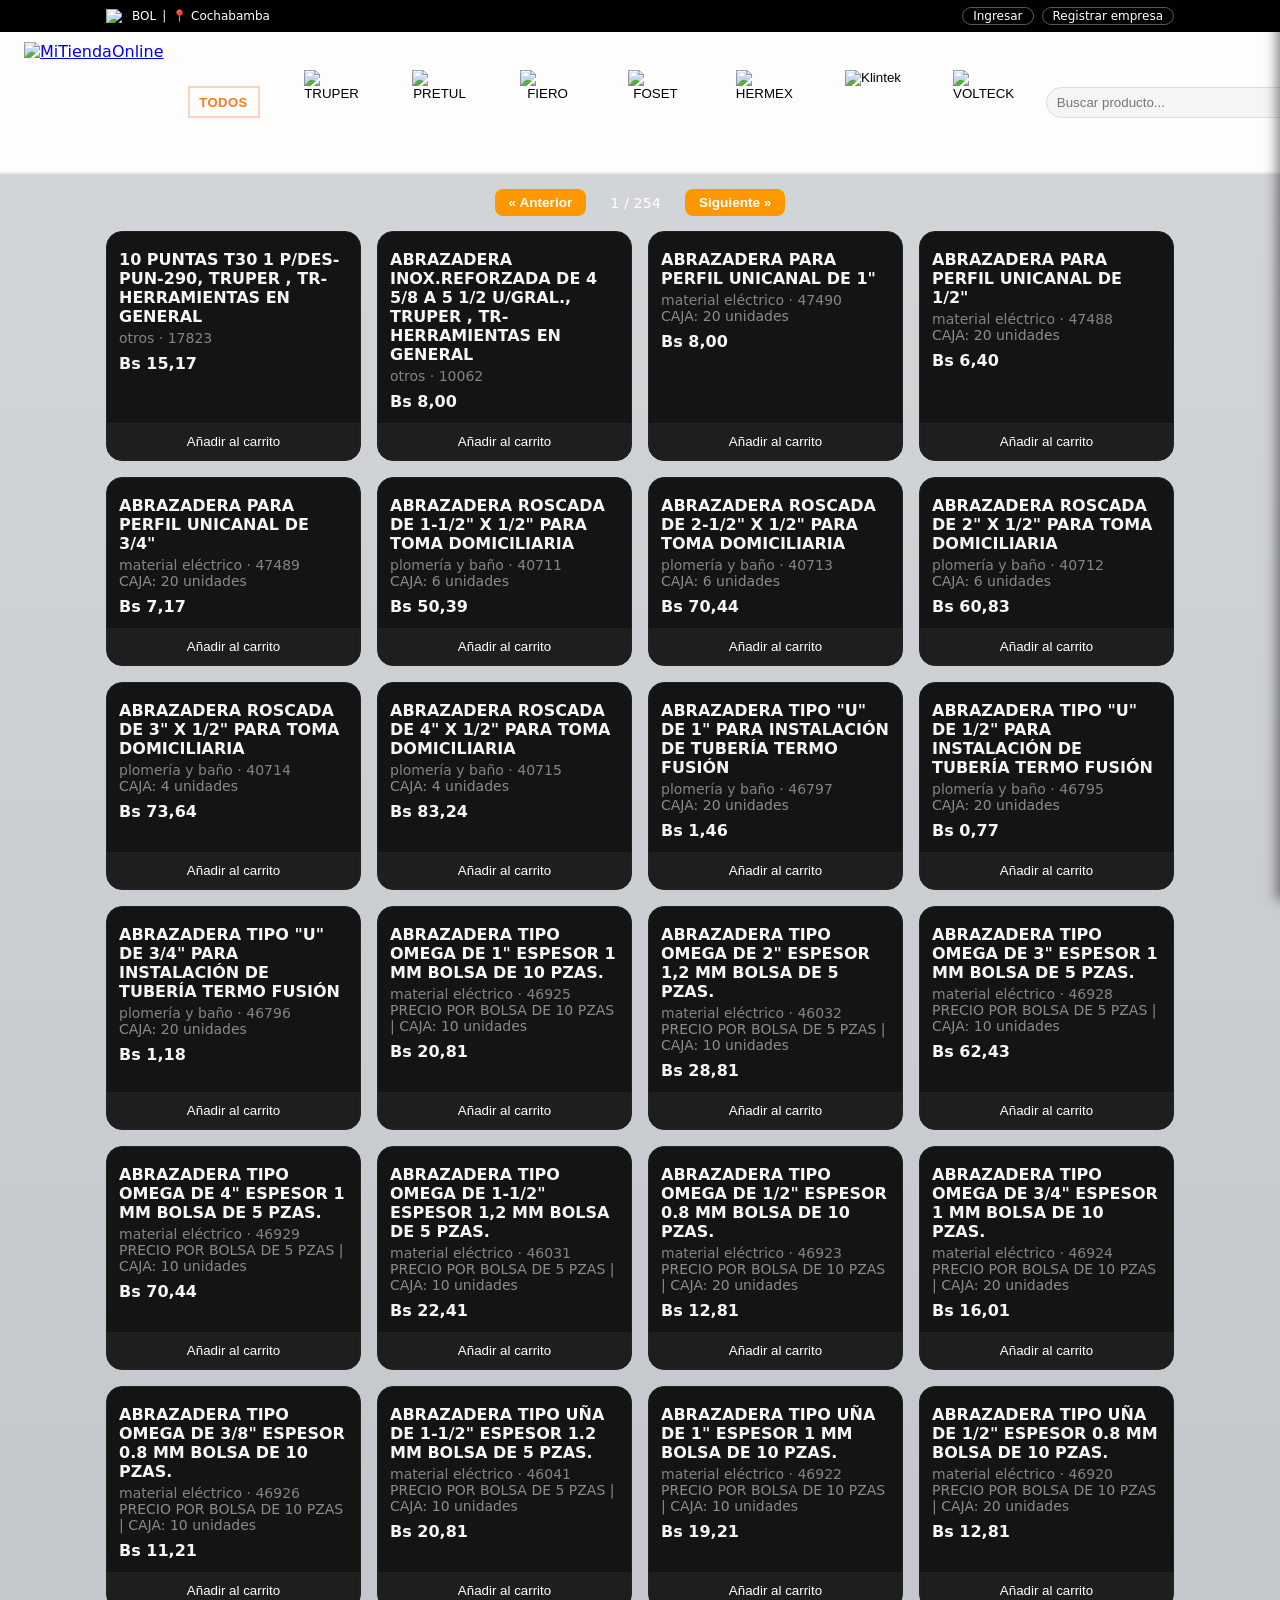
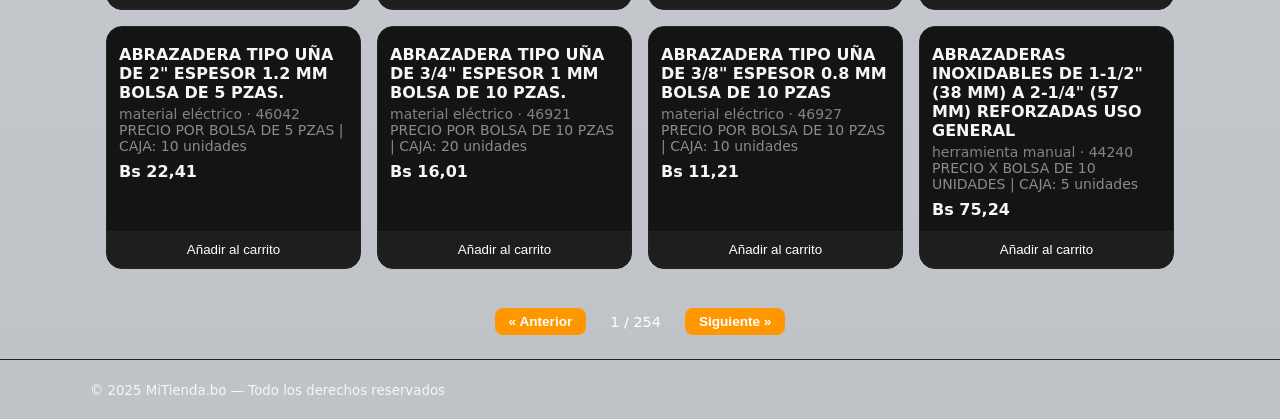
==== commit ce6dc55b: "Add files via upload" ====
--- a/index.html
+++ b/index.html
@@ -66,60 +66,62 @@
 <!-- ================================================================ -->
 
    <!-- BARRA NEGRA SUPERIOR TIPO NEW BALANCE -->
-    <div class="promo-bar">
-    <div class="promo-inner">
-      <div class="promo-left">
-        <img src="img/bo.png" alt="Bandera de Bolivia" class="promo-flag-header">
-        <span class="promo-country">BOL</span>
-        <span class="promo-separator">|</span>
-        <span class="promo-icon">📍</span>
-        <span class="promo-location">Cochabamba</span>
-      </div>
-
-      <!-- NUEVO: controles de sesión para empresas -->
-      <div class="promo-right">
-        <a href="login.html" class="promo-link" id="promoLoginLink">Ingresar</a>
-        <a href="registro_empresa.html" class="promo-link" id="promoRegisterLink">Registrar empresa</a>
-        <button type="button" class="promo-link" id="promoLogoutBtn" style="display:none;">
-          Cerrar sesión
-        </button>
-      </div>
-    </div>
-  </div>
-
+ <!-- BARRA NEGRA SUPERIOR -->
+<div class="promo-bar">
+  <div class="promo-inner">
+    <div class="promo-left">
+      <img src="./img/bo.png" alt="Bandera de Bolivia" class="promo-flag-header">
+      <span>BOL</span>
+      <span>|</span>
+      <span>📍 Cochabamba</span>
+    </div>
+
+    <div class="promo-right">
+      <a href="login.html" class="promo-link">Ingresar</a>
+      <a href="registro_empresa.html" class="promo-link">Registrar empresa</a>
+      <button id="promoLogoutBtn" class="promo-link" style="display:none;">Cerrar sesión</button>
+    </div>
+  </div>
+</div>
 
 <header class="topbar">
   <div class="wrap header-main">
-    <!-- LOGO IZQUIERDA -->
+
+    <!-- LOGO -->
     <a href="inicio.html" class="brand-logo">
-  <img src="img/logos/logo_empresa.png" alt="MiTiendaOnline">
-</a>
-
-
-    <!-- FILA DE BOTONES: TODOS + MARCAS (CENTRO) -->
-    <nav class="brand-row" aria-label="Filtrar por marca">
+      <img src="./img/logos/logo_empresa.png" alt="MiTiendaOnline">
+    </a>
+
+    <!-- FILTRO DE MARCAS -->
+    <nav class="brand-row">
       <button class="brand-badge is-active" data-brand="">TODOS</button>
 
       <button class="brand-badge" data-brand="truper">
-        <img src="img/logos/brand_truper.png" alt="TRUPER">
-      </button>
+        <img src="./img/logos/brand_truper.png" alt="TRUPER">
+      </button>
+
       <button class="brand-badge" data-brand="pretul">
-        <img src="img/logos/brand_pretul.png" alt="PRETUL">
-      </button>
+        <img src="./img/logos/brand_pretul.png" alt="PRETUL">
+      </button>
+
       <button class="brand-badge" data-brand="fiero">
-        <img src="img/logos/brand_fiero.png" alt="FIERO">
-      </button>
+        <img src="./img/logos/brand_fiero.png" alt="FIERO">
+      </button>
+
       <button class="brand-badge" data-brand="foset">
-        <img src="img/logos/brand_foset.png" alt="FOSET">
-      </button>
+        <img src="./img/logos/brand_foset.png" alt="FOSET">
+      </button>
+
       <button class="brand-badge" data-brand="hermex">
-        <img src="img/logos/brand_hermex.png" alt="HERMEX">
-      </button>
+        <img src="./img/logos/brand_hermex.png" alt="HERMEX">
+      </button>
+
       <button class="brand-badge" data-brand="klintek">
-        <img src="img/logos/brand_klintek.png" alt="KLINTEK">
-      </button>
+        <img src="./img/logos/brand_klintek.png" alt="Klintek">
+      </button>
+
       <button class="brand-badge" data-brand="volteck">
-        <img src="img/logos/brand_volteck.png" alt="VOLTECK">
+        <img src="./img/logos/brand_volteck.png" alt="VOLTECK">
       </button>
     </nav>
 
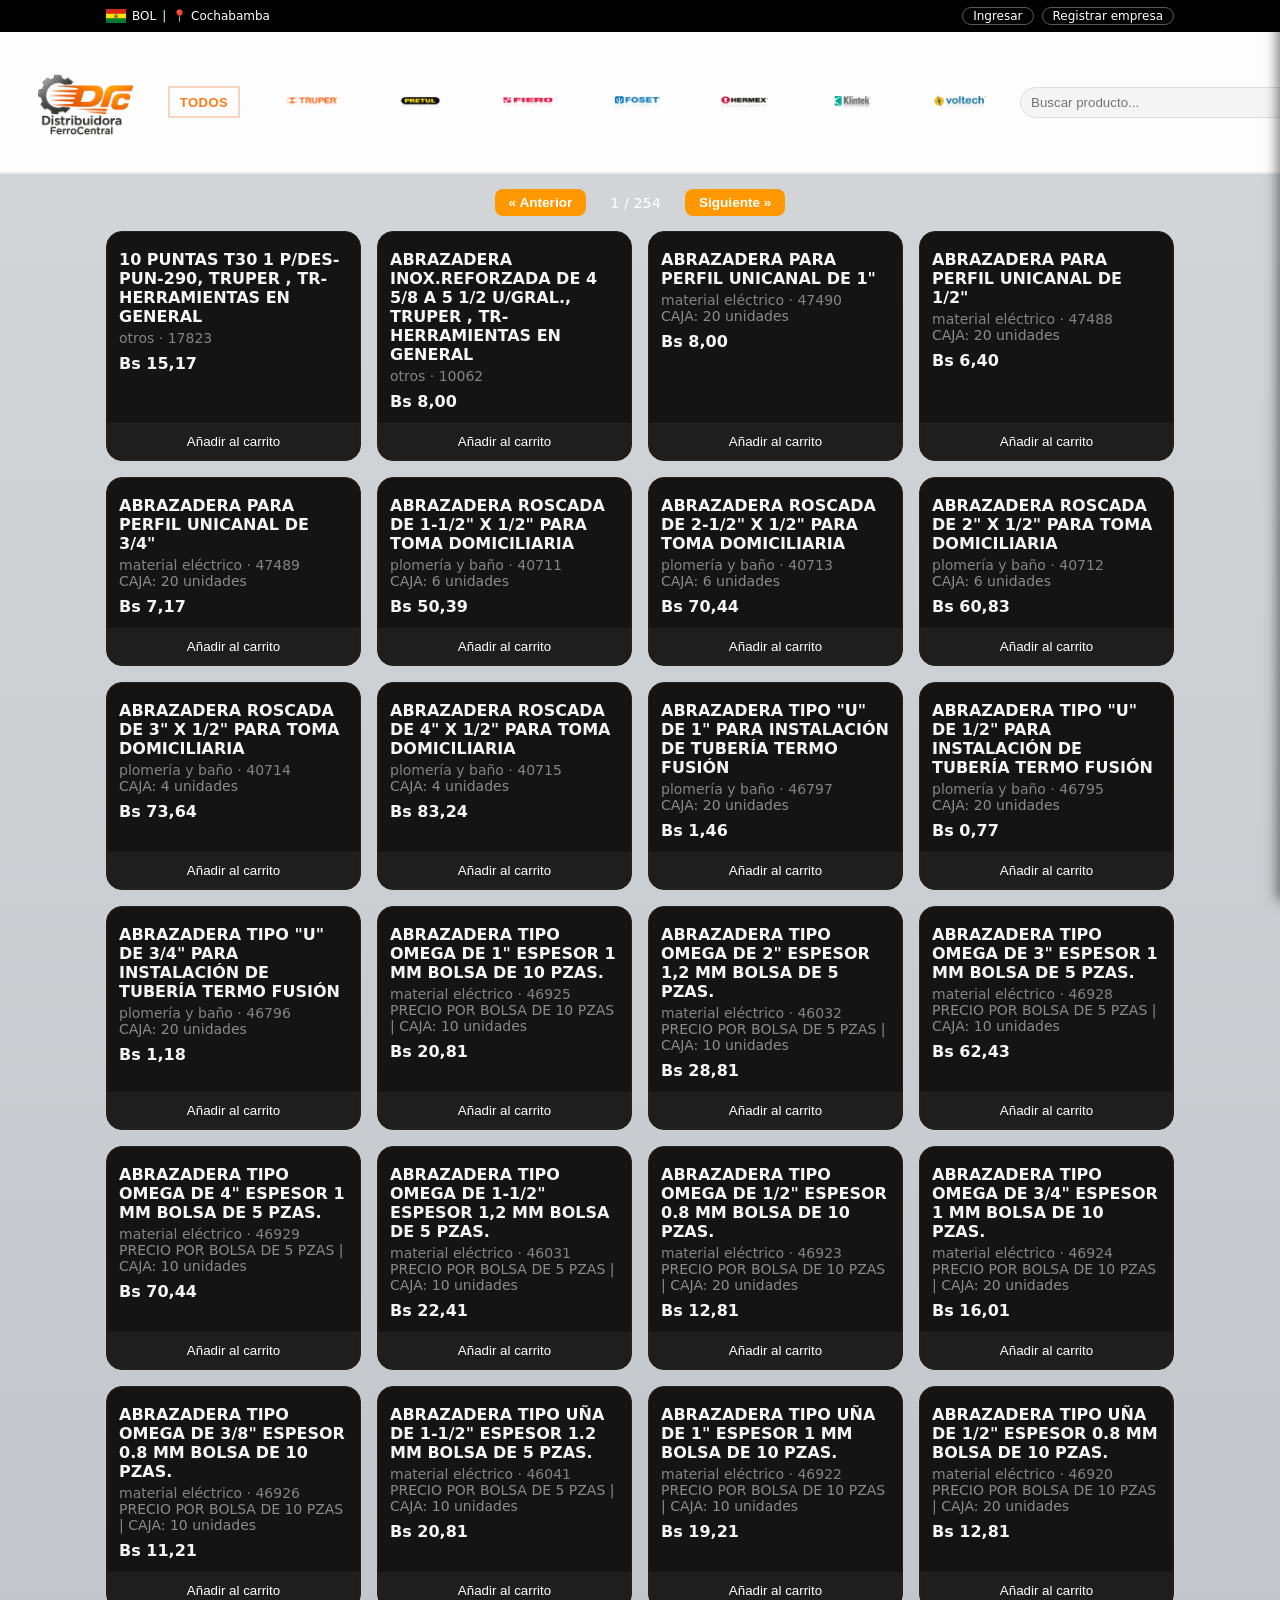
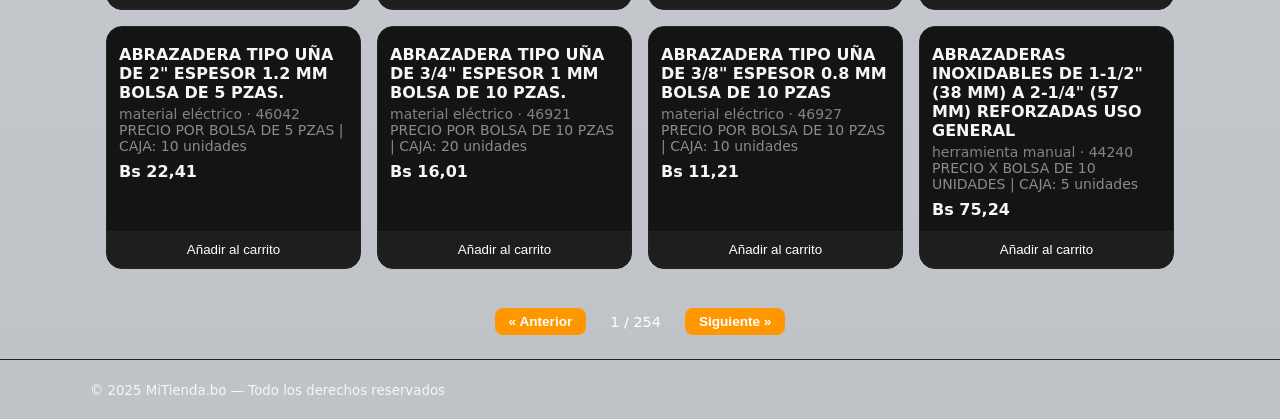
==== commit 45d6a3ec: "Corrijo rutas de imágenes." ====
--- a/index.html
+++ b/index.html
@@ -70,7 +70,7 @@
 <div class="promo-bar">
   <div class="promo-inner">
     <div class="promo-left">
-      <img src="./img/bo.png" alt="Bandera de Bolivia" class="promo-flag-header">
+      <img src="bo.png" alt="Bandera de Bolivia" class="promo-flag-header">
       <span>BOL</span>
       <span>|</span>
       <span>📍 Cochabamba</span>
@@ -89,7 +89,7 @@
 
     <!-- LOGO -->
     <a href="inicio.html" class="brand-logo">
-      <img src="./img/logos/logo_empresa.png" alt="MiTiendaOnline">
+      <img src="logos/logo_empresa.png" alt="MiTiendaOnline">
     </a>
 
     <!-- FILTRO DE MARCAS -->
@@ -97,31 +97,31 @@
       <button class="brand-badge is-active" data-brand="">TODOS</button>
 
       <button class="brand-badge" data-brand="truper">
-        <img src="./img/logos/brand_truper.png" alt="TRUPER">
+        <img src="logos/brand_truper.png" alt="TRUPER">
       </button>
 
       <button class="brand-badge" data-brand="pretul">
-        <img src="./img/logos/brand_pretul.png" alt="PRETUL">
+        <img src="logos/brand_pretul.png" alt="PRETUL">
       </button>
 
       <button class="brand-badge" data-brand="fiero">
-        <img src="./img/logos/brand_fiero.png" alt="FIERO">
+        <img src="logos/brand_fiero.png" alt="FIERO">
       </button>
 
       <button class="brand-badge" data-brand="foset">
-        <img src="./img/logos/brand_foset.png" alt="FOSET">
+        <img src="logos/brand_foset.png" alt="FOSET">
       </button>
 
       <button class="brand-badge" data-brand="hermex">
-        <img src="./img/logos/brand_hermex.png" alt="HERMEX">
+        <img src="logos/brand_hermex.png" alt="HERMEX">
       </button>
 
       <button class="brand-badge" data-brand="klintek">
-        <img src="./img/logos/brand_klintek.png" alt="Klintek">
+        <img src="logos/brand_klintek.png" alt="Klintek">
       </button>
 
       <button class="brand-badge" data-brand="volteck">
-        <img src="./img/logos/brand_volteck.png" alt="VOLTECK">
+        <img src="logos/brand_volteck.png" alt="VOLTECK">
       </button>
     </nav>
 
